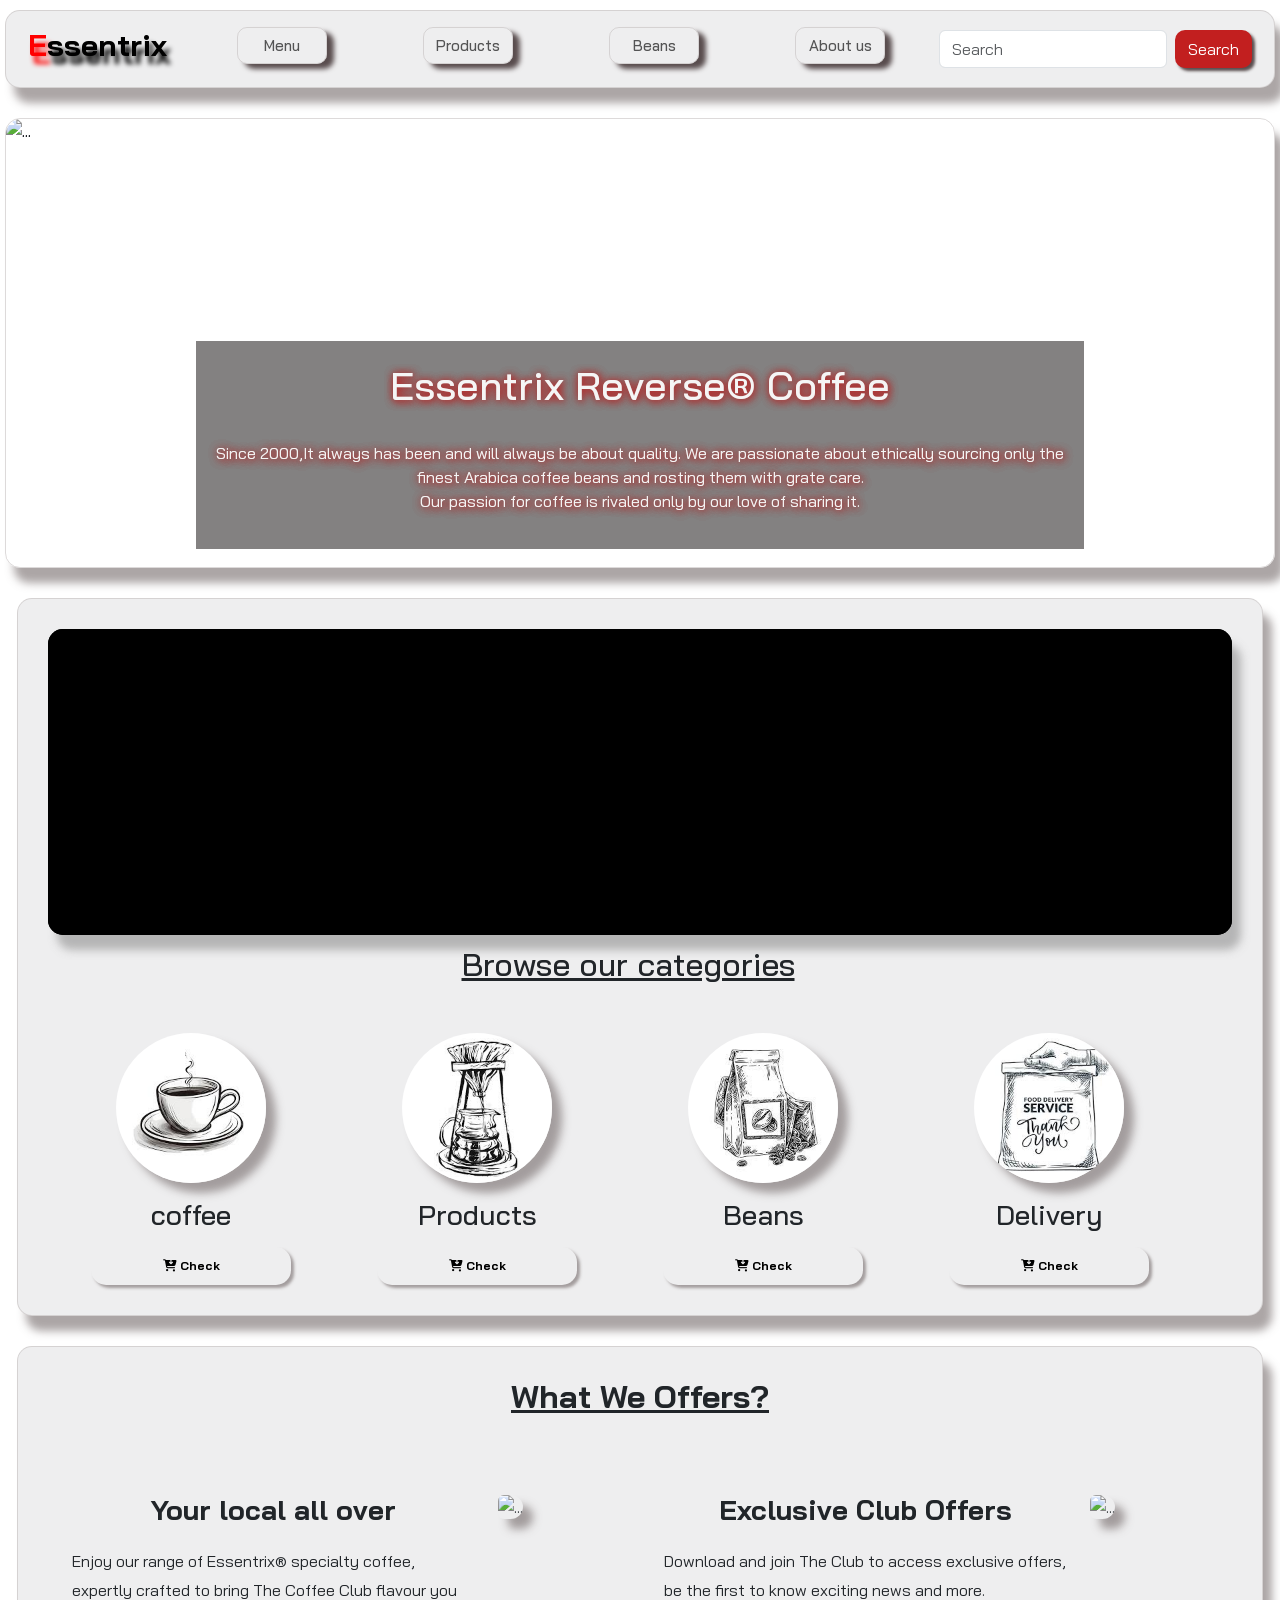
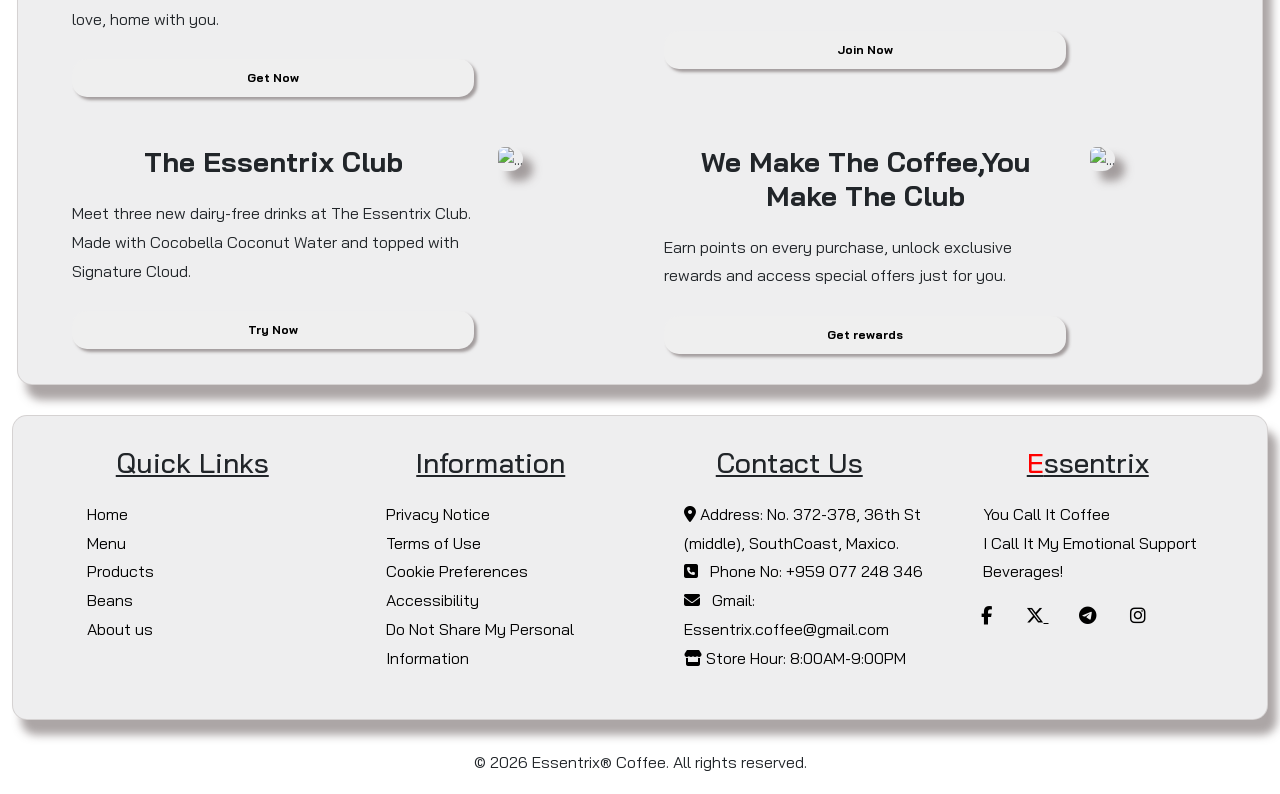
==== index.html @ 64e337c0 "first commit" ====
<!doctype html>
<html lang="en">
  <head>
    <meta charset="UTF-8" />
    <meta name="viewport" content="width=device-width, initial-scale=1.0" />
    <title>Essentrix®</title>

    <!-- favicon -->
    <link
      rel="shortcut icon"
      href="https://encrypted-tbn0.gstatic.com/images?q=tbn:ANd9GcQrZBTirOgzjaBi0u0v0Ea2xCxRLlXn6IQ89g&s"
      type="image/x-icon"
    />

    <!-- font awesome -->
    <link
      rel="stylesheet"
      href="https://cdnjs.cloudflare.com/ajax/libs/font-awesome/6.7.2/css/all.min.css"
      integrity="sha512-Evv84Mr4kqVGRNSgIGL/F/aIDqQb7xQ2vcrdIwxfjThSH8CSR7PBEakCr51Ck+w+/U6swU2Im1vVX0SVk9ABhg=="
      crossorigin="anonymous"
      referrerpolicy="no-referrer"
    />

    <!-- bootstrap cdn -->
    <link
      href="https://cdn.jsdelivr.net/npm/bootstrap@5.3.8/dist/css/bootstrap.min.css"
      rel="stylesheet"
      integrity="sha384-sRIl4kxILFvY47J16cr9ZwB07vP4J8+LH7qKQnuqkuIAvNWLzeN8tE5YBujZqJLB"
      crossorigin="anonymous"
    />

    <!-- google fonts -->
    <link rel="preconnect" href="https://fonts.googleapis.com" />
    <link rel="preconnect" href="https://fonts.gstatic.com" crossorigin />
    <link
      href="https://fonts.googleapis.com/css2?family=Bai+Jamjuree:ital,wght@0,200;0,300;0,400;0,500;0,600;0,700;1,200;1,300;1,400;1,500;1,600;1,700&family=Eczar:wght@400..800&family=Inter:ital,opsz,wght@0,14..32,100..900;1,14..32,100..900&family=Josefin+Sans:ital,wght@0,100..700;1,100..700&display=swap"
      rel="stylesheet"
    />

    <!-- animate.css -->
    <link
      rel="stylesheet"
      href="https://cdnjs.cloudflare.com/ajax/libs/animate.css/4.1.1/animate.min.css"
    />

    <!-- custom css -->
    <link rel="stylesheet" href="style.css" />
  </head>
  <body>
    <!-- nav section -->
    <header>
      <nav class="navbar navbar-expand-lg">
        <div class="container-fluid">
          <a class="navbar-brand mb-2" href="#"
            ><span style="color: red">E</span>ssentrix</a
          >
          <button
            class="navbar-toggler"
            type="button"
            data-bs-toggle="collapse"
            data-bs-target="#navbarNavAltMarkup"
            aria-controls="navbarNavAltMarkup"
            aria-expanded="false"
            aria-label="Toggle navigation"
          >
            <span class="navbar-toggler-icon"
              ><img src="images/images.png" alt="" width="100%"
            /></span>
          </button>

          <div class="collapse navbar-collapse" id="navbarNavAltMarkup">
            <div class="navbar-nav mb-2">
              <a class="nav-link mx-lg-5" href="#">Menu</a>
              <a class="nav-link mx-lg-5" href="#">Products</a>
              <a class="nav-link mx-lg-5" href="#">Beans</a>
              <a class="nav-link mx-lg-5">About us</a>
            </div>

            <form class="d-flex" role="search">
              <input
                class="form-control me-2"
                type="search"
                placeholder="Search"
                aria-label="Search"
              />
              <button class="btn" type="submit">Search</button>
            </form>
          </div>
        </div>
      </nav>
    </header>

    <!-- main section -->
    <main>
      <!--carousel section -->
      <section>
        <div
          id="carouselExampleAutoplaying"
          class="carousel slide"
          data-bs-ride="carousel"
        >
          <div class="carousel-inner">
            <div class="carousel-item active" data-bs-interval="2500">
              <img
                src="https://images.unsplash.com/photo-1453614512568-c4024d13c247?fm=jpg&q=60&w=3000&ixlib=rb-4.1.0&ixid=M3wxMjA3fDB8MHxzZWFyY2h8Mnx8Y29mZmVlJTIwc2hvcHxlbnwwfHwwfHx8MA%3D%3D"
                class="d-block"
                alt="..."
              />
              <div class="carousel-caption d-none d-md-block">
                <h1>Essentrix Reverse® Coffee</h1>
                <br />
                <p>
                  Since 2000,It always has been and will always be about
                  quality. We are passionate about ethically sourcing only the
                  finest Arabica coffee beans and rosting them with grate care.
                  <br />
                  Our passion for coffee is rivaled only by our love of sharing
                  it.
                </p>
              </div>
            </div>

            <div class="carousel-item active" data-bs-interval="2500">
              <img
                src="https://images.pexels.com/photos/1002740/pexels-photo-1002740.jpeg?cs=srgb&dl=pexels-igor-starkov-233202-1002740.jpg&fm=jpg"
                class="d-block"
                alt="..."
              />
              <div class="carousel-caption d-none d-md-block">
                <h1>Essentrix Reverse® Coffee</h1>
                <br />
                <p>
                  Since 2000,It always has been and will always be about
                  quality. We are passionate about ethically sourcing only the
                  finest Arabica coffee beans and rosting them with grate care.
                  <br />
                  Our passion for coffee is rivaled only by our love of sharing
                  it.
                </p>
              </div>
            </div>

            <div class="carousel-item active" data-bs-interval="2500">
              <img
                src="https://sogoodcoffee.com/wp-content/uploads/2019/03/Brewing-Coffee-With-Chemex.jpg"
                class="d-block"
                alt="..."
              />
              <div class="carousel-caption d-none d-md-block">
                <h1>Essentrix Reverse® Coffee</h1>
                <br />
                <p>
                  Since 2000,It always has been and will always be about
                  quality. We are passionate about ethically sourcing only the
                  finest Arabica coffee beans and rosting them with grate care.
                  <br />
                  Our passion for coffee is rivaled only by our love of sharing
                  it.
                </p>
              </div>
            </div>

            <div class="carousel-item active" data-bs-interval="2500">
              <img
                src="https://images.tokopedia.net/blog-tokopedia-com/uploads/2019/09/Latte-art-1024x532.jpg"
                class="d-block"
                alt="..."
              />
              <div class="carousel-caption d-none d-md-block">
                <h1>Essentrix Reverse® Coffee</h1>
                <br />
                <p>
                  Since 2000,It always has been and will always be about
                  quality. We are passionate about ethically sourcing only the
                  finest Arabica coffee beans and rosting them with grate care.
                  <br />
                  Our passion for coffee is rivaled only by our love of sharing
                  it.
                </p>
              </div>
            </div>
          </div>
        </div>
      </section>

      <!-- video & categories section  -->
      <section>
        <div class="container-fluid">
          <div class="row g-2 ourcategories">
            <div class="row vdcontiner g-0">
              <video autoplay muted loop width="100%" class="col-lg-6">
                <source src="videos/essentrix.video.mp4" type="video/mp4" />
              </video>
              <video autoplay muted loop width="100%" class="col-lg-6">
                <source src="videos/Video Project.mp4" type="video/mp4" />
              </video>
            </div>

            <div class="row">
              <div class="container-fluid">
                <div class="row">
                  <div class="categories-title">
                    <h2>Browse our categories</h2>
                  </div>

                  <div class="row categories-form g-3">
                    <div class="col-lg-3 col-md-6 categories-card">
                      <img class="img-fluid" src="/images/coffee.jpeg" alt="" />
                      <h3 class="categories-text">coffee</h3>

                      <a href="#" class="categories-btn"
                        ><i class="fa-solid fa-cart-arrow-down"></i> Check
                      </a>
                    </div>

                    <div class="col-lg-3 col-md-6 categories-card">
                      <img class="img-fluid" src="/images/v6o.jpeg" alt="" />
                      <h3 class="categories-text">Products</h3>

                      <a href="#" class="categories-btn"
                        ><i class="fa-solid fa-cart-arrow-down"></i> Check
                      </a>
                    </div>

                    <div class="col-lg-3 col-md-6 categories-card">
                      <img
                        class="img-fluid"
                        src="/images/coffee-pack.jpeg"
                        alt=""
                      />
                      <h3 class="categories-text">Beans</h3>

                      <a href="#" class="categories-btn"
                        ><i class="fa-solid fa-cart-arrow-down"></i> Check
                      </a>
                    </div>

                    <div class="col-lg-3 col-md-6 categories-card">
                      <img
                        class="img-fluid"
                        src="/images/delivery.jpeg"
                        alt=""
                      />
                      <h3 class="categories-text">Delivery</h3>

                      <a href="#" class="categories-btn"
                        ><i class="fa-solid fa-cart-arrow-down"></i> Check
                      </a>
                    </div>
                  </div>
                </div>
              </div>
            </div>
          </div>
        </div>
      </section>

      <!-- offer section -->
      <section>
        <div class="container-fluid">
          <div class="row offers-info">
            <div><h2 class="offer-title">What We Offers?</h2></div>

            <div class="offer-cardform g-5 col-lg-6 col-md-12">
              <div class="row">
                <div class="col-md-9">
                  <div class="card-body">
                    <h3 class="card-title">Your local all over</h3>
                    <p class="card-text">
                      Enjoy our range of Essentrix® specialty coffee, expertly
                      crafted to bring The Coffee Club flavour you love, home
                      with you.
                    </p>
                    <button class="card-btn">Get Now</button>
                  </div>
                </div>

                <div class="col-md-3">
                  <img
                    src="https://media3.giphy.com/media/v1.Y2lkPWVjZjA1ZTQ3YnNzMDdqMnczM3JvejhqcHBoeXZxeXhtdndvNWh5NmUyMWp1djk4ZSZlcD12MV9naWZzX3NlYXJjaCZjdD1n/iPLOkxZBiwWTxIcyGW/giphy.webp"
                    class="img-fluid rounded-start"
                    alt="..."
                  />
                </div>
              </div>
            </div>

            <div class="offer-cardform g-5 col-lg-6 col-md-12">
              <div class="row">
                <div class="col-md-9">
                  <div class="card-body">
                    <h3 class="card-title">Exclusive Club Offers</h3>
                    <p class="card-text">
                      Download and join The Club to access exclusive offers, be
                      the first to know exciting news and more.
                    </p>
                    <button class="card-btn">Join Now</button>
                  </div>
                </div>

                <div class="col-md-3">
                  <img
                    src="https://media2.giphy.com/media/v1.Y2lkPWVjZjA1ZTQ3NmdlYWVoNGYxeDl5NjRpMGF0NWVkOWQ2cDNsNGJ6ZmJnemE0ZXZiMCZlcD12MV9naWZzX3NlYXJjaCZjdD1n/JUMagNHzWMeAkx9pyV/giphy.webp"
                    class="img-fluid rounded-start"
                    alt="..."
                  />
                </div>
              </div>
            </div>

            <div class="offer-cardform g-5 col-lg-6 col-md-12">
              <div class="row">
                <div class="col-md-9">
                  <div class="card-body">
                    <h3 class="card-title">The Essentrix Club</h3>
                    <p class="card-text">
                      Meet three new dairy-free drinks at The Essentrix Club.
                      Made with Cocobella Coconut Water and topped with
                      Signature Cloud.
                    </p>
                    <button class="card-btn">Try Now</button>
                  </div>
                </div>

                <div class="col-md-3">
                  <img
                    src="https://media2.giphy.com/media/97Qwv5P9HbwjMpHmrp/giphy.webp"
                    class="img-fluid rounded-start"
                    alt="..."
                  />
                </div>
              </div>
            </div>

            <div class="offer-cardform g-5 col-lg-6 col-md-12">
              <div class="row">
                <div class="col-md-9">
                  <div class="card-body">
                    <h3 class="card-title">
                      We Make The Coffee,You Make The Club
                    </h3>
                    <p class="card-text">
                      Earn points on every purchase, unlock exclusive rewards
                      and access special offers just for you.
                    </p>
                    <button class="card-btn">Get rewards</button>
                  </div>
                </div>

                <div class="col-md-3">
                  <img
                    src="https://media2.giphy.com/media/v1.Y2lkPWVjZjA1ZTQ3a3puM205bnF5c2IxdWVkemIwb2p2b3J4cGE2NW12OGg3cjZkbWRheiZlcD12MV9naWZzX3JlbGF0ZWQmY3Q9Zw/41SpMDDPweVpJ8QEWo/giphy.webp"
                    class="img-fluid rounded-start"
                    alt="..."
                  />
                </div>
              </div>
            </div>
          </div>
        </div>
      </section>
    </main>

    <!-- footer -->
    <footer>
      <div class="container-fluid">
        <div class="footer-info row">
          <div class="footer-card col-lg-3 col-md-6">
            <h3 class="footer-title">Quick Links</h3>
            <ul>
              <li><a href="index.html">Home</a></li>
              <li><a href="menu.html">Menu</a></li>
              <li><a href="products.html">Products</a></li>
              <li><a href="bean.html">Beans</a></li>
              <li><a href="about-us.html">About us</a></li>
            </ul>
          </div>

          <div class="footer-card col-lg-3 col-md-6">
            <h3 class="footer-title">Information</h3>
            <ul>
              <li><a href="#">Privacy Notice</a></li>
              <li><a href="#">Terms of Use</a></li>
              <li><a href="#">Cookie Preferences</a></li>
              <li><a href="#">Accessibility</a></li>
              <li><a href="#">Do Not Share My Personal Information</a></li>
            </ul>
          </div>

          <div class="footer-card col-lg-3 col-md-6">
            <h3 class="footer-title">Contact Us</h3>

            <ul>
              <li>
                <a href="#"
                  ><i class="fa-solid fa-location-dot"></i> Address: No.
                  372-378, 36th St (middle), SouthCoast, Maxico.</a
                >
              </li>

              <li>
                <a href="#"
                  ><i class="fa-solid fa-square-phone me-2"></i> Phone No: +959
                  077 248 346</a
                >
              </li>

              <li>
                <a href="#"
                  ><i class="fa-solid fa-envelope me-2"></i> Gmail:
                  Essentrix.coffee@gmail.com</a
                >
              </li>

              <li>
                <a href="#"
                  ><i class="fa-solid fa-store"></i> Store Hour:
                  8:00AM-9:00PM</a
                >
              </li>
            </ul>
          </div>

          <div class="footer-card col-lg-3 col-md-6">
            <h3 class="footer-title">
              <span style="color: red">E</span>ssentrix
            </h3>
            <ul>
              <li>You Call It Coffee</li>
              <li>I Call It My Emotional Support Beverages!</li>
            </ul>
            <div class="social-icons">
              <a href="www.facebook.com"
                ><i class="fa-brands fa-facebook-f"></i
              ></a>

              <a href="www.twitter.com"
                ><i class="fa-brands fa-x-twitter"></i>
              </a>

              <a href="www.linkedin.com">
                <i class="fa-brands fa-telegram"></i
              ></a>

              <a href="www.instagram.com"
                ><i class="fa-brands fa-instagram"></i
              ></a>
            </div>
          </div>
        </div>

        <div class="footer-copytext">
          &copy; 2026 Essentrix® Coffee. All rights reserved.
        </div>
      </div>
    </footer>

    <!-- bootstrap cdn -->
    <script
      src="https://cdn.jsdelivr.net/npm/@popperjs/core@2.11.8/dist/umd/popper.min.js"
      integrity="sha384-I7E8VVD/ismYTF4hNIPjVp/Zjvgyol6VFvRkX/vR+Vc4jQkC+hVqc2pM8ODewa9r"
      crossorigin="anonymous"
    ></script>
    <script
      src="https://cdn.jsdelivr.net/npm/bootstrap@5.3.8/dist/js/bootstrap.min.js"
      integrity="sha384-G/EV+4j2dNv+tEPo3++6LCgdCROaejBqfUeNjuKAiuXbjrxilcCdDz6ZAVfHWe1Y"
      crossorigin="anonymous"
    ></script>
  </body>
</html>
---- style.css ----
/* resetting rules */
* {
  padding: 0;
  margin: 0;
  box-sizing: border-box;
  font-family: "Bai Jamjuree", sans-serif;
  scroll-behavior: smooth;
}

/* nav sections */
.navbar-brand {
  font-size: 30px;
  font-weight: bold;
  text-shadow: 4px 8px 5px;
}
.navbar {
  border-radius: 15px;
  border: 1px solid #c1bdbd8d;
  padding: 10px;
  margin: 10px 5px 20px 5px;
  background-color: #eeeeef;
  box-shadow: 9px 15px 9px rgba(89, 77, 78, 0.5);
  font: 15px bold;
}
.navbar-nav {
  margin: 0 auto;
  font-weight: 500;
}
.navbar-toggler {
  background-color: #c21f1f;
  padding: 3px;
  width: 40px;
  height: 40px;
  border-radius: 50%;
  box-shadow: 7px 5px 5px rgb(89, 77, 78);
}
.btn {
  border-radius: 10px;
  background-color: #c21f1f;
  color: white;
  box-shadow: 3px 3px 3px rgb(89, 77, 78);
  transition: 0.3s;
}
@media screen and (min-width: 1024px) {
  .nav-link {
    border: 1px solid #c1bdbd8d;
    border-radius: 10px;
    width: 90px;
    text-align: center;
    box-shadow: 7px 5px 5px rgb(89, 77, 78);
    transition: all 0.8s;
  }
  .nav-link:hover {
    background-color: #504f4e;
    color: whitesmoke;
    box-shadow: 30px 6px 5px;
    transform: scale(1);
  }
}

/* carousel slides */
.carousel {
  margin: 30px 5px;
  height: 450px;
  border-radius: 15px;
  border: 1px solid #c1bdbd8d;
  box-shadow: 9px 15px 9px rgba(89, 77, 78, 0.5);
}
.carousel-inner,
.carousel-item img {
  border-radius: 15px;
  height: 450px;
  width: 100%;
}
.carousel-caption {
  background-color: #78767674;
  color: whitesmoke;
  text-shadow: 1px 1px 9px #c21f1f;
}

/* <!-- video & categories  section  -->*/
.ourcategories {
  margin: 30px 5px;
  padding: 30px;
  border-radius: 15px;
  background-color: #eeeeef;
  border: 1px solid #c1bdbd8d;
  box-shadow: 9px 15px 9px rgba(89, 77, 78, 0.5);
}
/* video  */
.vdcontiner {
  box-shadow: 9px 15px 9px rgba(126, 126, 126, 0.5);
  background-color: black;
  border-radius: 15px;
}
.vdcontiner video {
  border-radius: 15px;
  padding: 10px;
  background-color: black;
}
/* categories */
.categories-title {
  text-align: center;
  padding: 10px;
  text-decoration: underline;
}
.categories-card {
  text-align: center;
}
.categories-text {
  margin: 15px;
}
.categories-btn {
  padding: 10px;
  margin: 0 auto;
  width: 200px;
  font-weight: bold;
  font-size: 12px;
  border-radius: 15px;
  box-shadow: 3px 3px 3px rgba(89, 77, 78, 0.5);
  text-decoration: none;
  color: black;
  display: block;
  transition: 0.1s;
}

/* offer section */
.offers-info {
  margin: 30px 5px;
  padding: 30px;
  border-radius: 15px;
  background-color: #eeeeef;
  border: 1px solid #c1bdbd8d;
  box-shadow: 9px 15px 9px rgba(89, 77, 78, 0.5);
}
.offer-title {
  margin-bottom: 30px;
  text-align: center;
  font-weight: bold;
  text-decoration: underline;
}
.img-fluid {
  border-radius: 50%;
  height: 150px;
  width: 150px;
  box-shadow: 10px 10px 9px rgba(89, 77, 78, 0.5);
}
.card-title {
  margin-bottom: 20px;
  text-align: center;
  font-weight: bold;
}
.card-text {
  line-height: 1.8rem;
  text-align: start;
}
.card-btn {
  padding: 10px;
  font-weight: bold;
  font-size: 12px;
  width: 100%;
  margin-top: 10px;
  border: none;
  border-radius: 15px;
  box-shadow: 3px 3px 3px rgba(89, 77, 78, 0.5);
  transition: 0.1s;
}
.card-btn:hover,
.categories-btn:hover,
.btn:hover {
  box-shadow: 1px 1px 1px rgba(89, 77, 78, 0.5);
}
@media screen and (max-width: 426px) {
  .img-fluid {
    display: none;
  }
  .categories-card img {
    display: inline-block;
    margin: 20px auto;
  }
}

/* footer section */
.footer-info {
  border-radius: 15px;
  border: 1px solid #c1bdbd8d;
  background-color: #eeeeef;
  box-shadow: 9px 15px 9px rgba(89, 77, 78, 0.5);
  margin: 30px 0;
  padding: 30px;
}
.footer-title {
  margin-bottom: 20px;
  text-decoration: underline;
  text-align: center;
}
ul li a,
li {
  text-decoration: none;
  color: black;
  list-style-type: none;
  line-height: 1.8rem;
}
.footer-copytext {
  text-align: center;
  margin-bottom: 20px;
}
.social-icons a {
  color: black;
  margin-left: 30px;
  font-size: large;
}
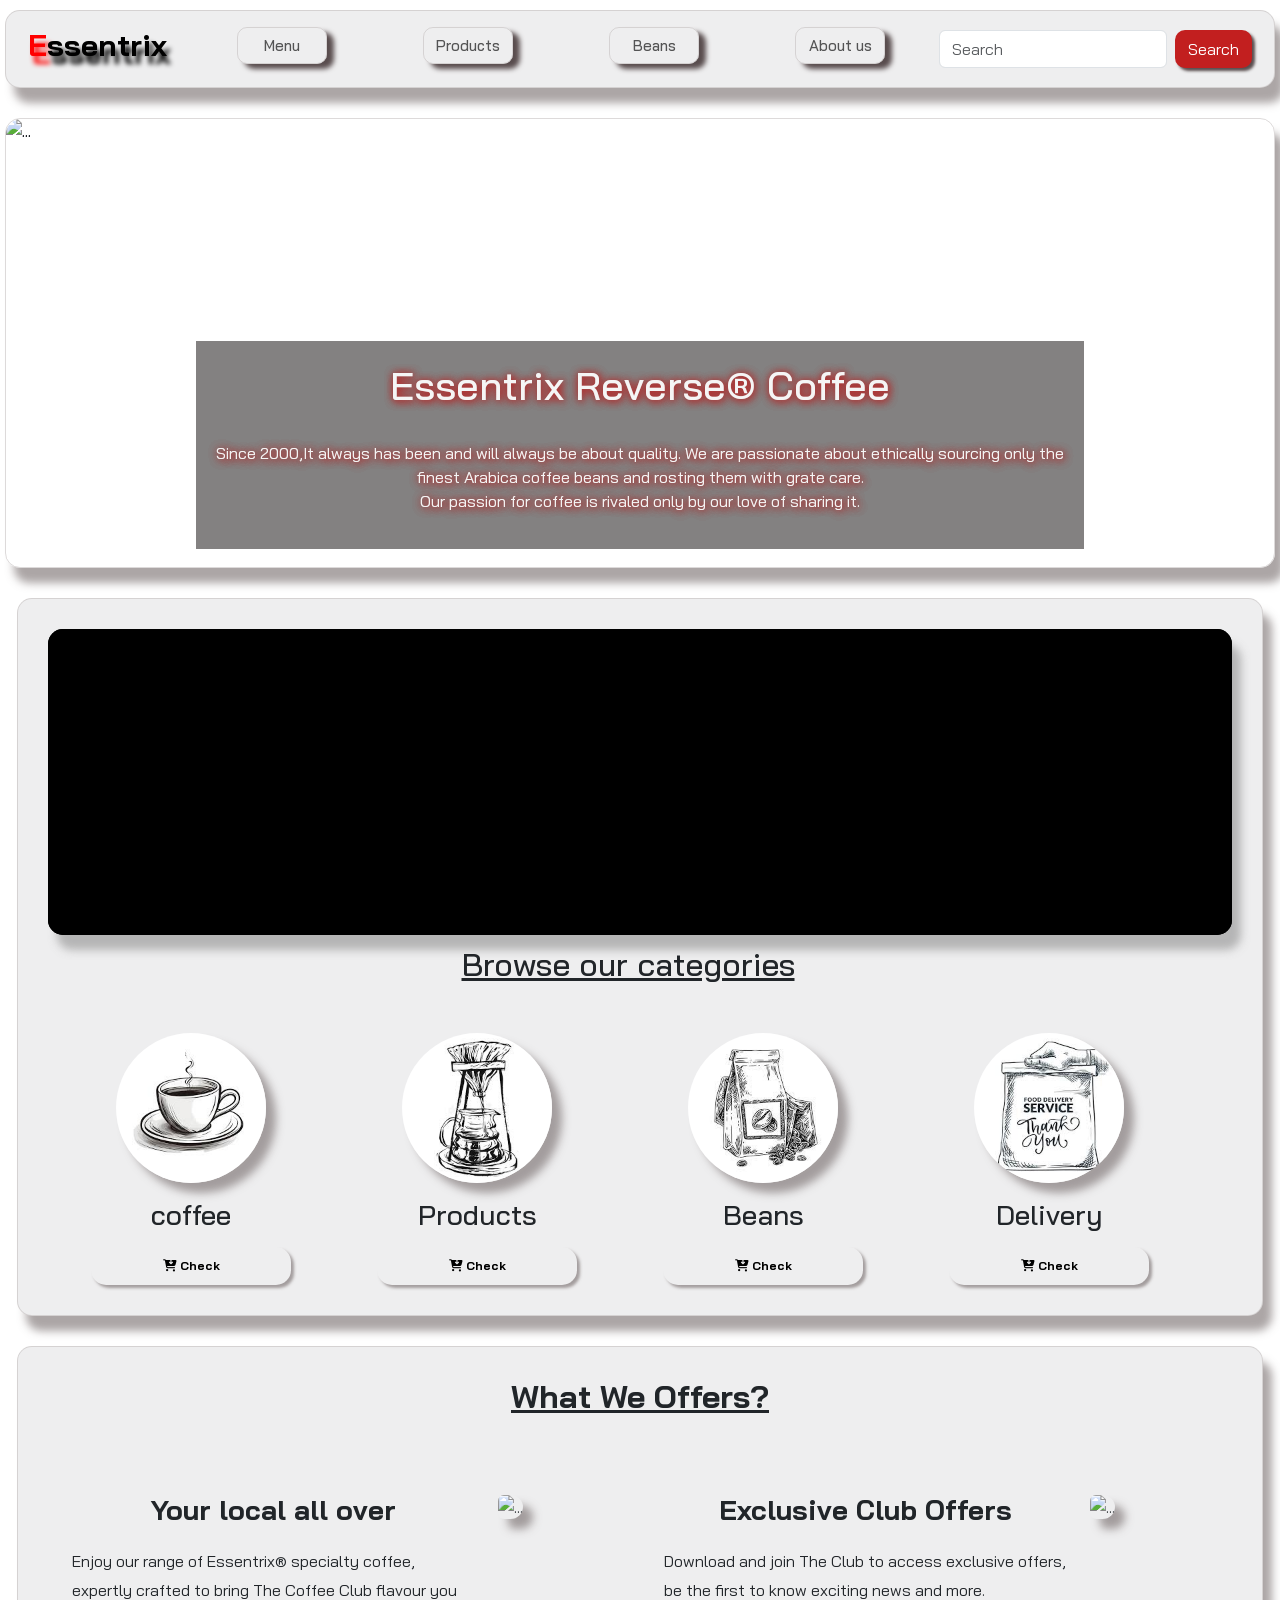
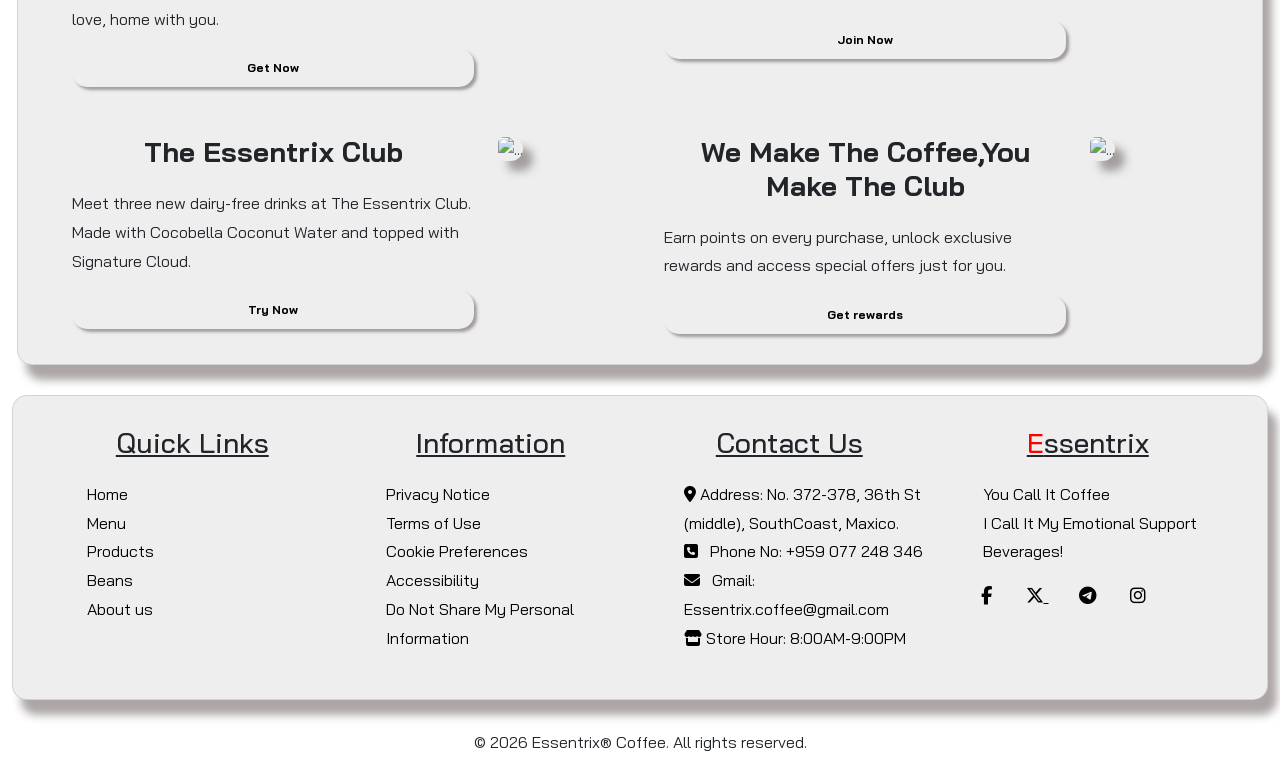
==== commit 892eb61d: "add login.html" ====
--- a/index.html
+++ b/index.html
@@ -51,7 +51,7 @@
     <header>
       <nav class="navbar navbar-expand-lg">
         <div class="container-fluid">
-          <a class="navbar-brand mb-2" href="#"
+          <a class="navbar-brand mb-2" href="index.html"
             ><span style="color: red">E</span>ssentrix</a
           >
           <button
@@ -243,7 +243,7 @@
                       />
                       <h3 class="categories-text">Delivery</h3>
 
-                      <a href="#" class="categories-btn"
+                      <a href="login.html" class="categories-btn"
                         ><i class="fa-solid fa-cart-arrow-down"></i> Check
                       </a>
                     </div>
@@ -271,7 +271,9 @@
                       crafted to bring The Coffee Club flavour you love, home
                       with you.
                     </p>
-                    <button class="card-btn">Get Now</button>
+                    <div>
+                      <a href="login.html" class="card-btn">Get Now</a>
+                    </div>
                   </div>
                 </div>
 
@@ -294,7 +296,9 @@
                       Download and join The Club to access exclusive offers, be
                       the first to know exciting news and more.
                     </p>
-                    <button class="card-btn">Join Now</button>
+                    <div>
+                      <a href="login.html" class="card-btn">Join Now</a>
+                    </div>
                   </div>
                 </div>
 
@@ -318,7 +322,9 @@
                       Made with Cocobella Coconut Water and topped with
                       Signature Cloud.
                     </p>
-                    <button class="card-btn">Try Now</button>
+                    <div>
+                      <a href="login.html" class="card-btn">Try Now</a>
+                    </div>
                   </div>
                 </div>
 
@@ -343,7 +349,9 @@
                       Earn points on every purchase, unlock exclusive rewards
                       and access special offers just for you.
                     </p>
-                    <button class="card-btn">Get rewards</button>
+                    <div>
+                      <a href="login.html" class="card-btn">Get rewards</a>
+                    </div>
                   </div>
                 </div>
 
--- a/style.css
+++ b/style.css
@@ -58,6 +58,8 @@
   }
 }
 
+/* HOME PAGE CSS */
+
 /* carousel slides */
 .carousel {
   margin: 30px 5px;
@@ -159,9 +161,13 @@
   font-weight: bold;
   font-size: 12px;
   width: 100%;
+  display: block;
+  text-align: center;
   margin-top: 10px;
   border: none;
-  border-radius: 15px;
+  text-decoration: none;
+  border-radius: 15px;
+  color: black;
   box-shadow: 3px 3px 3px rgba(89, 77, 78, 0.5);
   transition: 0.1s;
 }
@@ -180,6 +186,55 @@
   }
 }
 
+/* LOGIN FORM CSS */
+
+.login-form {
+  margin: 30px 5px;
+  padding: 30px;
+  font-size: 1.2rem;
+  border-radius: 15px;
+  background-color: #eeeeef;
+  border: 1px solid #c1bdbd8d;
+  box-shadow: 9px 15px 9px rgba(89, 77, 78, 0.5);
+  background-image: url(/images/background-coffeebean-img.webp);
+  background-position: center;
+  background-size: contain;
+}
+.login-title {
+  margin: 0px auto;
+  text-align: center;
+  width: 300px;
+}
+.login-card {
+  margin: 20px 20%;
+  border-radius: 10px;
+  padding: 10px;
+  background-color: #eeeeef;
+  border: 1px solid #c1bdbd8d;
+  box-shadow: 4px 8px 9px rgba(89, 77, 78, 0.5);
+}
+.login-user {
+  padding: 20px;
+  margin: 0 30px;
+}
+.login-forgotpw {
+  margin: 20px auto;
+  text-align: center;
+}
+.sign-in-btn {
+  padding: 10px;
+  margin: 10px auto;
+  width: 100%;
+  border-radius: 15px;
+  display: block;
+  border: none;
+  box-shadow: 3px 3px 3px rgba(89, 77, 78, 0.5);
+  transition: 0.1s;
+}
+.sign-in-btn:hover {
+  box-shadow: 1px 1px 1px rgba(89, 77, 78, 0.5);
+}
+
 /* footer section */
 .footer-info {
   border-radius: 15px;
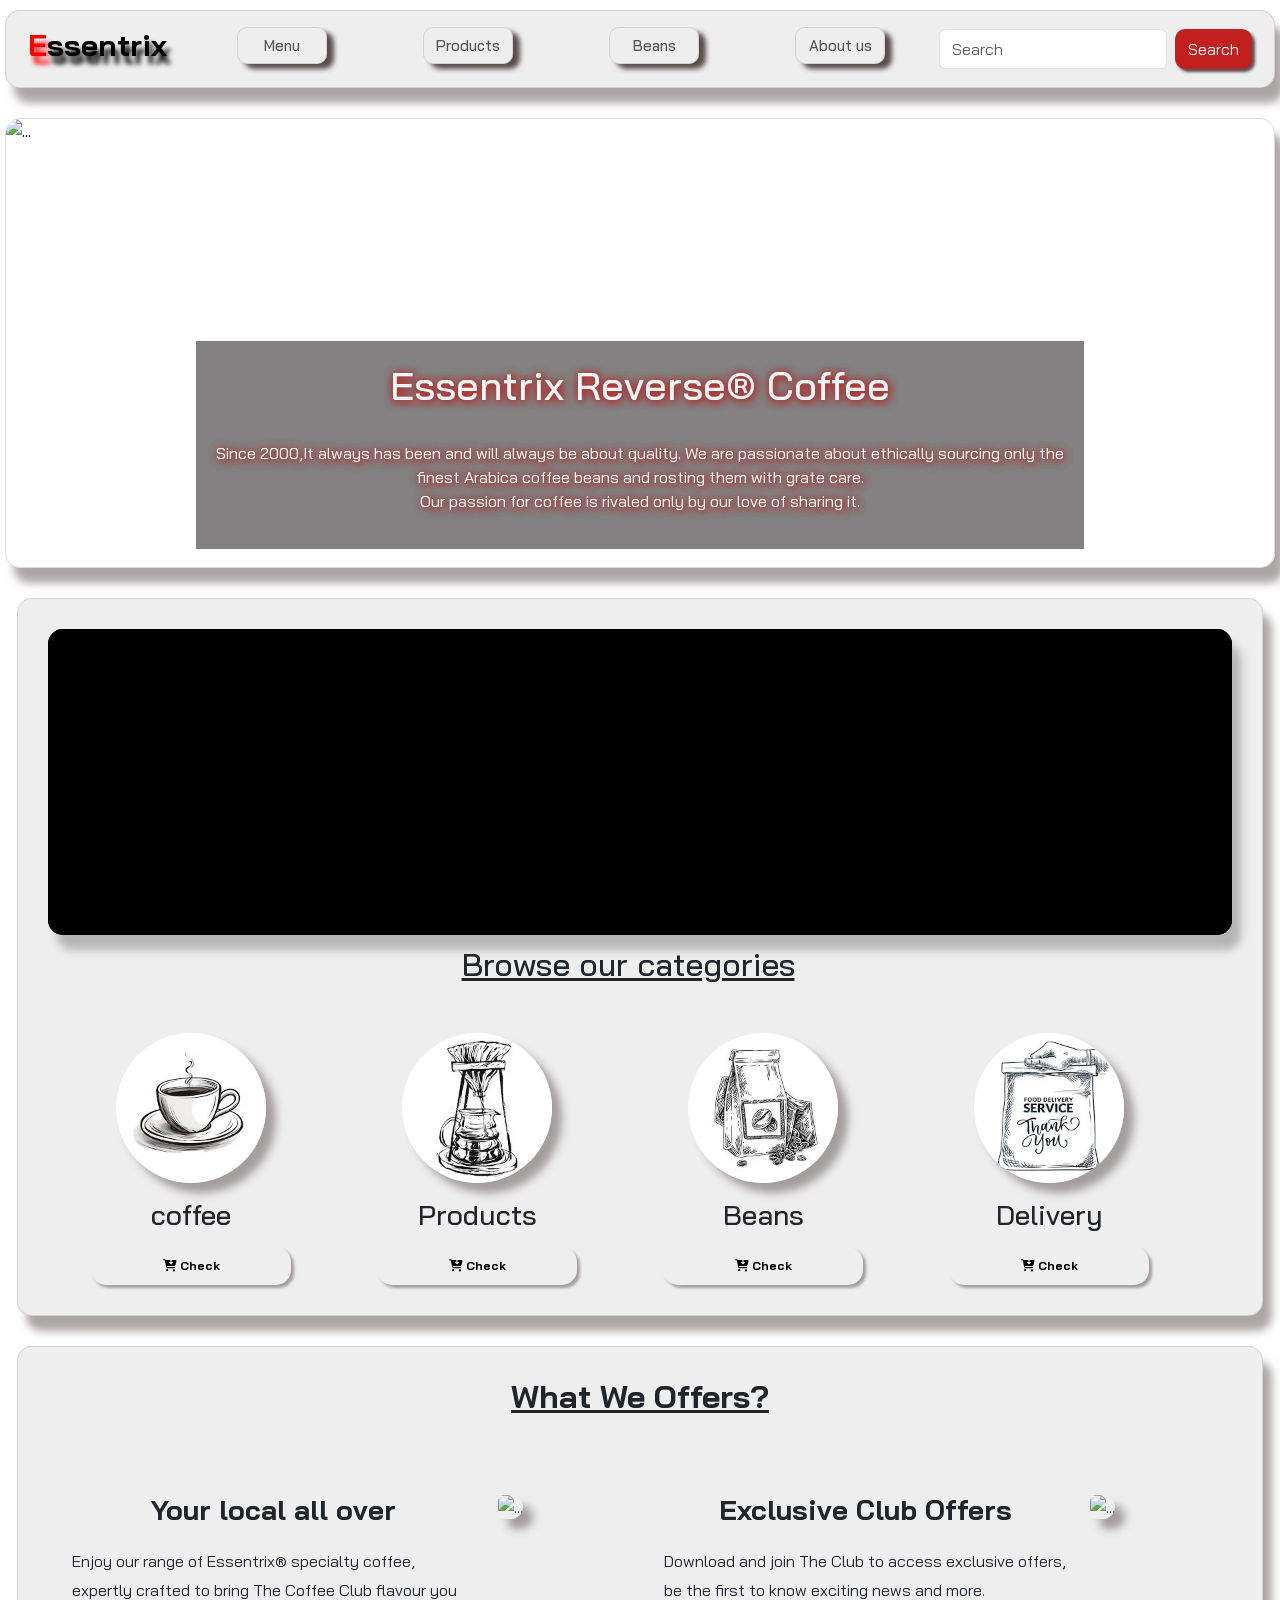
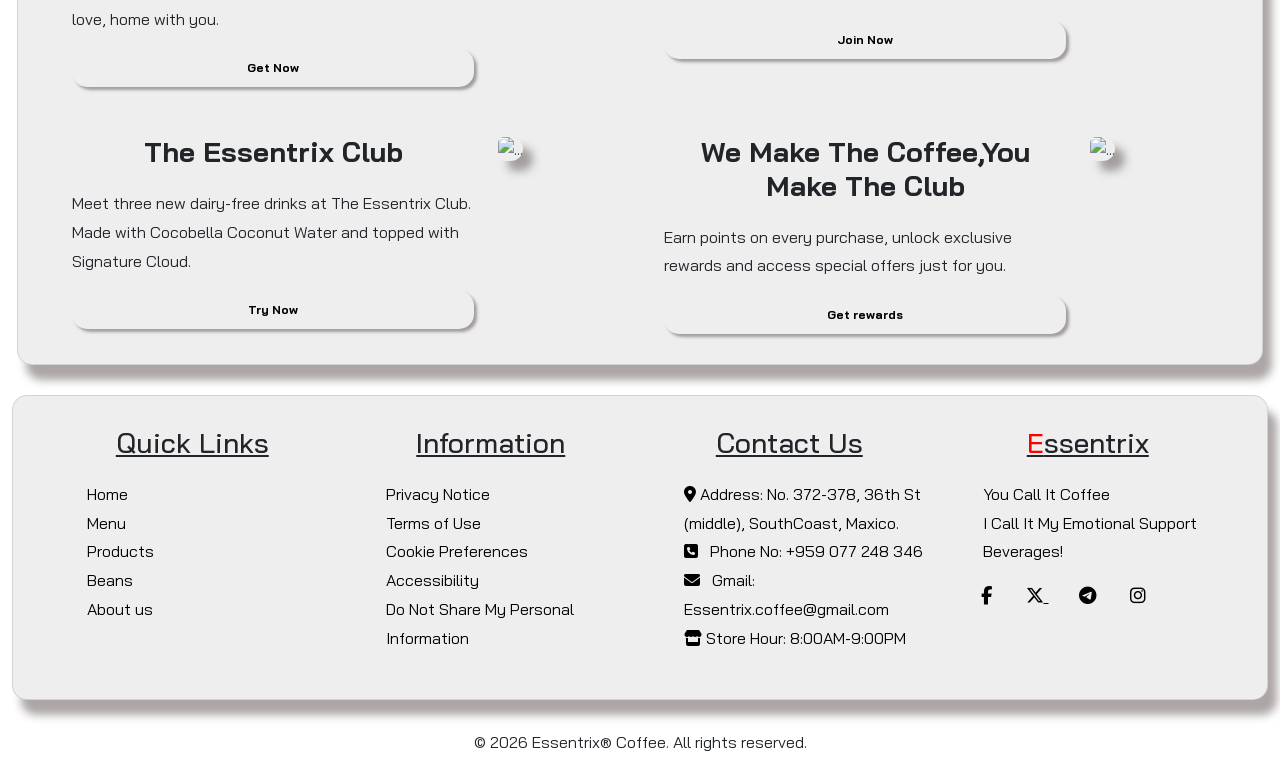
==== commit c6b16651: "add menu.html & bean.html" ====
--- a/index.html
+++ b/index.html
@@ -6,12 +6,10 @@
     <title>Essentrix®</title>
 
     <!-- favicon -->
-    <link
-      rel="shortcut icon"
-      href="https://encrypted-tbn0.gstatic.com/images?q=tbn:ANd9GcQrZBTirOgzjaBi0u0v0Ea2xCxRLlXn6IQ89g&s"
-      type="image/x-icon"
-    />
-
+    <link rel="apple-touch-icon" sizes="180x180" href="images/favicon.ico" />
+    <link rel="icon" type="image/png" sizes="32x32" href="images/favicon.ico" />
+    <link rel="icon" type="image/png" sizes="16x16" href="images/favicon.ico" />
+    <link rel="manifest" href="/site.webmanifest" />
     <!-- font awesome -->
     <link
       rel="stylesheet"
@@ -70,9 +68,9 @@
 
           <div class="collapse navbar-collapse" id="navbarNavAltMarkup">
             <div class="navbar-nav mb-2">
-              <a class="nav-link mx-lg-5" href="#">Menu</a>
+              <a class="nav-link mx-lg-5" href="menu.html">Menu</a>
               <a class="nav-link mx-lg-5" href="#">Products</a>
-              <a class="nav-link mx-lg-5" href="#">Beans</a>
+              <a class="nav-link mx-lg-5" href="bean.html">Beans</a>
               <a class="nav-link mx-lg-5">About us</a>
             </div>
 
--- a/style.css
+++ b/style.css
@@ -58,7 +58,7 @@
   }
 }
 
-/* HOME PAGE CSS */
+/* Home.html CSS */
 
 /* carousel slides */
 .carousel {
@@ -176,20 +176,93 @@
 .btn:hover {
   box-shadow: 1px 1px 1px rgba(89, 77, 78, 0.5);
 }
-@media screen and (max-width: 426px) {
-  .img-fluid {
-    display: none;
-  }
-  .categories-card img {
-    display: inline-block;
-    margin: 20px auto;
-  }
-}
-
-/* LOGIN FORM CSS */
+
+/* Menu.html CSS */
+.menubg {
+  margin: 30px auto;
+  border-radius: 15px;
+  border: 1px solid #c1bdbd8d;
+  box-shadow: 9px 15px 9px rgba(89, 77, 78, 0.5);
+  background-color: #eeeeef;
+}
+.menucardform {
+  margin: 0px;
+}
+.menucard {
+  background: #89868642;
+  backdrop-filter: blur(10px);
+  height: fit-content;
+  margin-top: 60px;
+  margin-bottom: 20px;
+  border-radius: 15px;
+  border: 1px solid #c1bdbd8d;
+  box-shadow: 9px 15px 9px rgba(89, 77, 78, 0.5);
+}
+.card-img {
+  position: absolute;
+  top: -20%;
+  left: 5%;
+  width: 110px;
+  height: 120px;
+}
+.menucard-title {
+  font-weight: bold;
+  margin-top: 10px;
+  margin-left: 50%;
+}
+.menucard-text {
+  text-align: left;
+  padding: 10px;
+  margin-top: 25px;
+}
+.menucard-price {
+  font-weight: bold;
+}
+.menubtn {
+  text-align: center;
+}
+.menucard-btn {
+  text-decoration: none;
+  color: black;
+  background: rgba(245, 245, 245, 0.563);
+  width: 150px;
+  display: block;
+  margin-left: 10px;
+  margin-bottom: 10px;
+  padding: 10px;
+  border-radius: 15px;
+  box-shadow: 3px 3px 3px rgba(89, 77, 78, 0.5);
+  transition: 0.1s;
+}
+button {
+  border: none;
+  background: none;
+}
+.menucard-btn:hover {
+  box-shadow: 1px 1px 1px rgba(89, 77, 78, 0.5);
+}
+/* Products.html CSS */
+.bean-img {
+  position: absolute;
+  top: -25%;
+  left: -10%;
+  width: 220px;
+  height: 150px;
+}
+
+table,
+td,
+th {
+  margin: 10px auto;
+  padding: 10px;
+  border: 1px solid;
+  margin: 10px auto;
+}
+
+/* Login.html CSS */
 
 .login-form {
-  margin: 30px 5px;
+  margin: 30px 0px;
   padding: 30px;
   font-size: 1.2rem;
   border-radius: 15px;
@@ -198,24 +271,29 @@
   box-shadow: 9px 15px 9px rgba(89, 77, 78, 0.5);
   background-image: url(/images/background-coffeebean-img.webp);
   background-position: center;
+  background-repeat: repeat;
   background-size: contain;
 }
 .login-title {
   margin: 0px auto;
   text-align: center;
-  width: 300px;
 }
 .login-card {
-  margin: 20px 20%;
+  margin: 20px auto;
+  width: 50vw;
   border-radius: 10px;
   padding: 10px;
-  background-color: #eeeeef;
+  background-color: #eeeeef94;
+  backdrop-filter: blur(10px);
   border: 1px solid #c1bdbd8d;
   box-shadow: 4px 8px 9px rgba(89, 77, 78, 0.5);
 }
 .login-user {
   padding: 20px;
   margin: 0 30px;
+}
+.form-control {
+  height: 40px;
 }
 .login-forgotpw {
   margin: 20px auto;
@@ -265,3 +343,25 @@
   margin-left: 30px;
   font-size: large;
 }
+
+@media screen and (max-width: 426px) {
+  /* home.html */
+  .img-fluid {
+    display: none;
+  }
+  .categories-card img {
+    display: inline-block;
+    margin: 20px auto;
+  }
+  /* login.html */
+  .login-form {
+    background-image: none;
+    text-align: center;
+  }
+  .login-card {
+    width: fit-content;
+  }
+  .login-user {
+    text-align: left;
+  }
+}
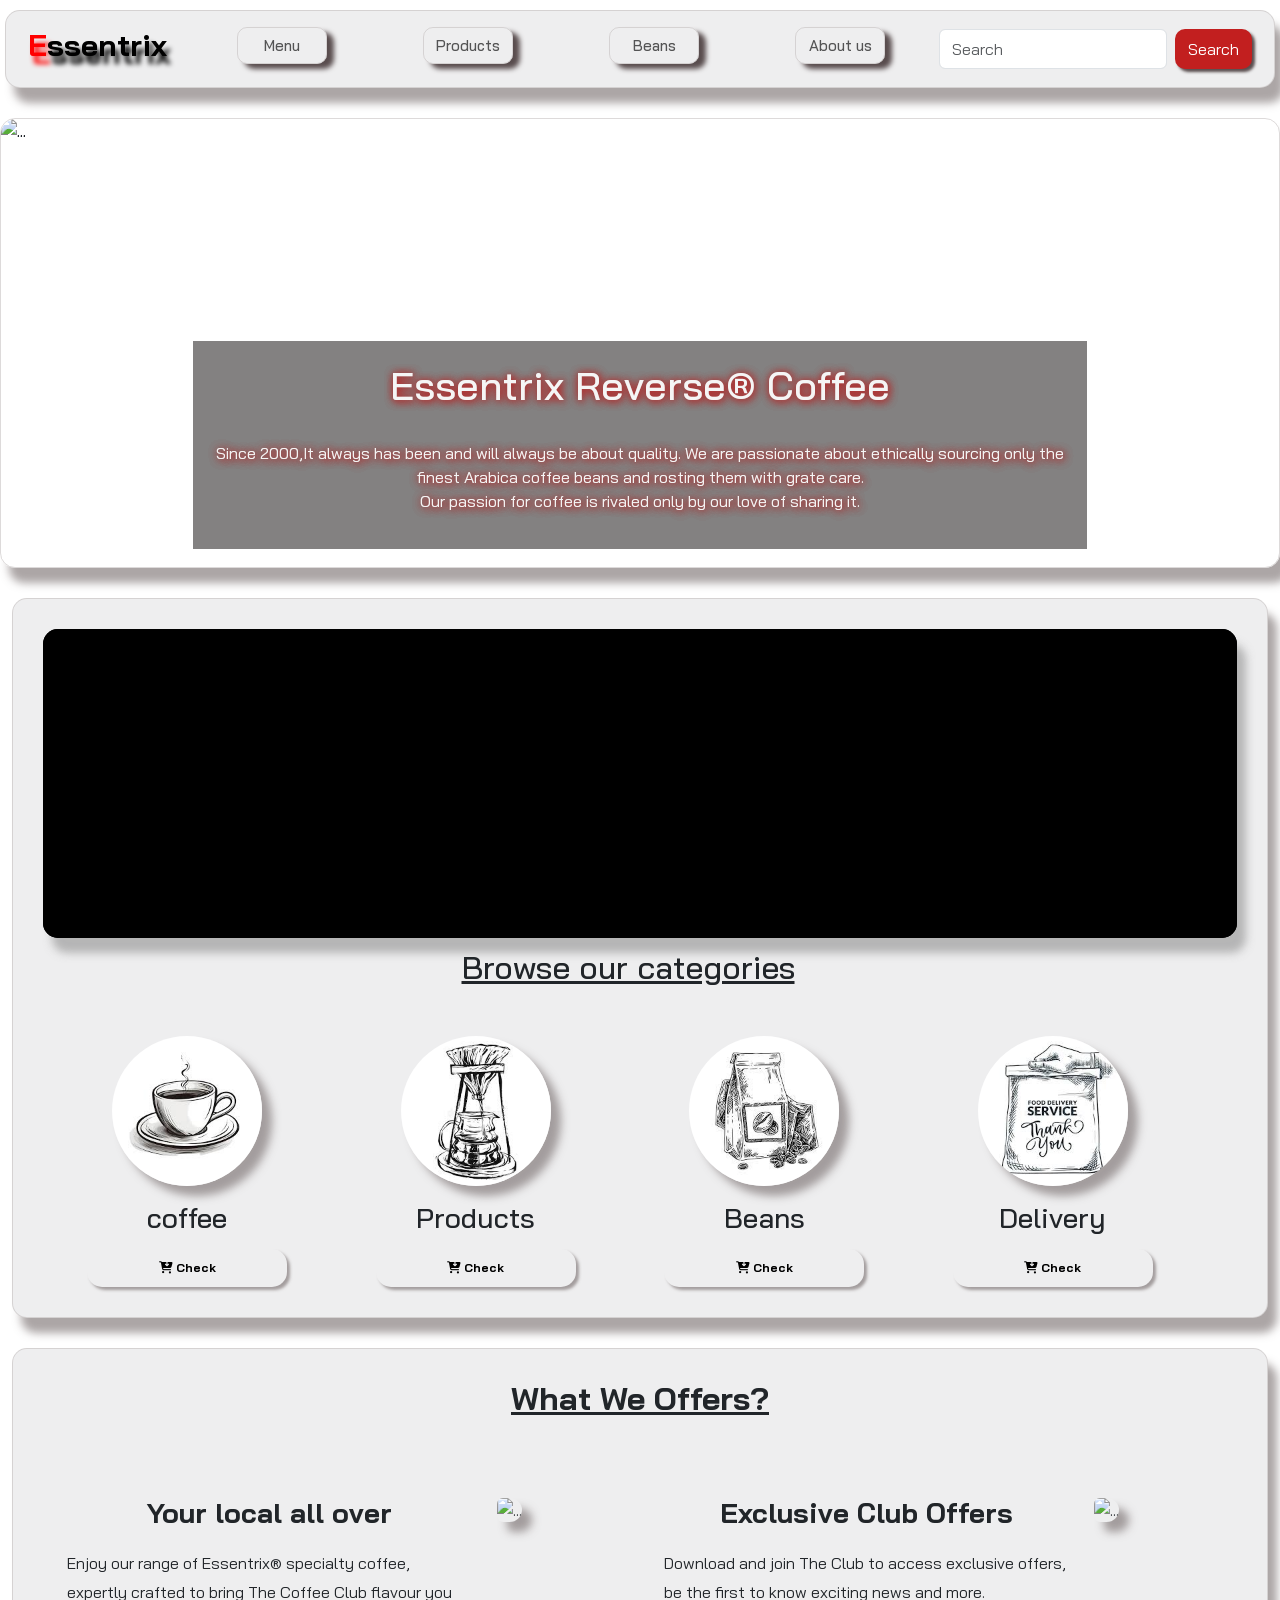
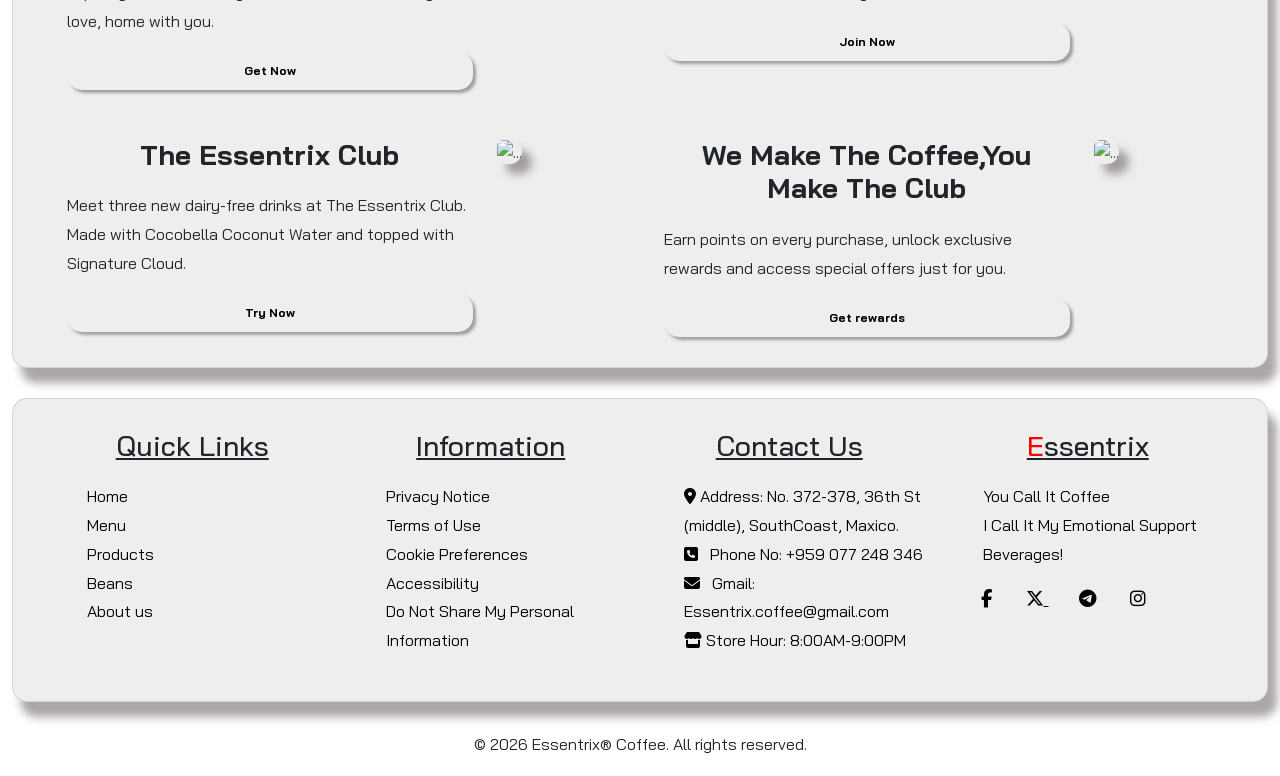
==== commit 16ffee88: "add cardforms" ====
--- a/index.html
+++ b/index.html
@@ -184,7 +184,7 @@
       <!-- video & categories section  -->
       <section>
         <div class="container-fluid">
-          <div class="row g-2 ourcategories">
+          <div class="row g-2 bgfoundation">
             <div class="row vdcontiner g-0">
               <video autoplay muted loop width="100%" class="col-lg-6">
                 <source src="videos/essentrix.video.mp4" type="video/mp4" />
@@ -256,7 +256,7 @@
       <!-- offer section -->
       <section>
         <div class="container-fluid">
-          <div class="row offers-info">
+          <div class="row bgfoundation">
             <div><h2 class="offer-title">What We Offers?</h2></div>
 
             <div class="offer-cardform g-5 col-lg-6 col-md-12">
@@ -370,7 +370,7 @@
     <!-- footer -->
     <footer>
       <div class="container-fluid">
-        <div class="footer-info row">
+        <div class="row bgfoundation">
           <div class="footer-card col-lg-3 col-md-6">
             <h3 class="footer-title">Quick Links</h3>
             <ul>
--- a/style.css
+++ b/style.css
@@ -14,10 +14,10 @@
   text-shadow: 4px 8px 5px;
 }
 .navbar {
-  border-radius: 15px;
-  border: 1px solid #c1bdbd8d;
-  padding: 10px;
-  margin: 10px 5px 20px 5px;
+  margin: 10px 5px 20px;
+  padding: 10px;
+  border-radius: 15px;
+  border: 1px solid #c1bdbd8d;
   background-color: #eeeeef;
   box-shadow: 9px 15px 9px rgba(89, 77, 78, 0.5);
   font: 15px bold;
@@ -62,7 +62,7 @@
 
 /* carousel slides */
 .carousel {
-  margin: 30px 5px;
+  margin: 30px auto;
   height: 450px;
   border-radius: 15px;
   border: 1px solid #c1bdbd8d;
@@ -81,14 +81,7 @@
 }
 
 /* <!-- video & categories  section  -->*/
-.ourcategories {
-  margin: 30px 5px;
-  padding: 30px;
-  border-radius: 15px;
-  background-color: #eeeeef;
-  border: 1px solid #c1bdbd8d;
-  box-shadow: 9px 15px 9px rgba(89, 77, 78, 0.5);
-}
+
 /* video  */
 .vdcontiner {
   box-shadow: 9px 15px 9px rgba(126, 126, 126, 0.5);
@@ -127,14 +120,7 @@
 }
 
 /* offer section */
-.offers-info {
-  margin: 30px 5px;
-  padding: 30px;
-  border-radius: 15px;
-  background-color: #eeeeef;
-  border: 1px solid #c1bdbd8d;
-  box-shadow: 9px 15px 9px rgba(89, 77, 78, 0.5);
-}
+
 .offer-title {
   margin-bottom: 30px;
   text-align: center;
@@ -178,13 +164,7 @@
 }
 
 /* Menu.html CSS */
-.menubg {
-  margin: 30px auto;
-  border-radius: 15px;
-  border: 1px solid #c1bdbd8d;
-  box-shadow: 9px 15px 9px rgba(89, 77, 78, 0.5);
-  background-color: #eeeeef;
-}
+
 .menucardform {
   margin: 0px;
 }
@@ -241,7 +221,7 @@
 .menucard-btn:hover {
   box-shadow: 1px 1px 1px rgba(89, 77, 78, 0.5);
 }
-/* Products.html CSS */
+/* Bean.html CSS */
 .bean-img {
   position: absolute;
   top: -25%;
@@ -262,13 +242,13 @@
 /* Login.html CSS */
 
 .login-form {
-  margin: 30px 0px;
+  margin: 30px auto;
   padding: 30px;
+  border-radius: 15px;
+  border: 1px solid #c1bdbd8d;
+  background-color: #eeeeef;
+  box-shadow: 9px 15px 9px rgba(89, 77, 78, 0.5);
   font-size: 1.2rem;
-  border-radius: 15px;
-  background-color: #eeeeef;
-  border: 1px solid #c1bdbd8d;
-  box-shadow: 9px 15px 9px rgba(89, 77, 78, 0.5);
   background-image: url(/images/background-coffeebean-img.webp);
   background-position: center;
   background-repeat: repeat;
@@ -314,13 +294,13 @@
 }
 
 /* footer section */
-.footer-info {
+.bgfoundation {
+  margin: 30px auto;
+  padding: 30px;
   border-radius: 15px;
   border: 1px solid #c1bdbd8d;
   background-color: #eeeeef;
   box-shadow: 9px 15px 9px rgba(89, 77, 78, 0.5);
-  margin: 30px 0;
-  padding: 30px;
 }
 .footer-title {
   margin-bottom: 20px;
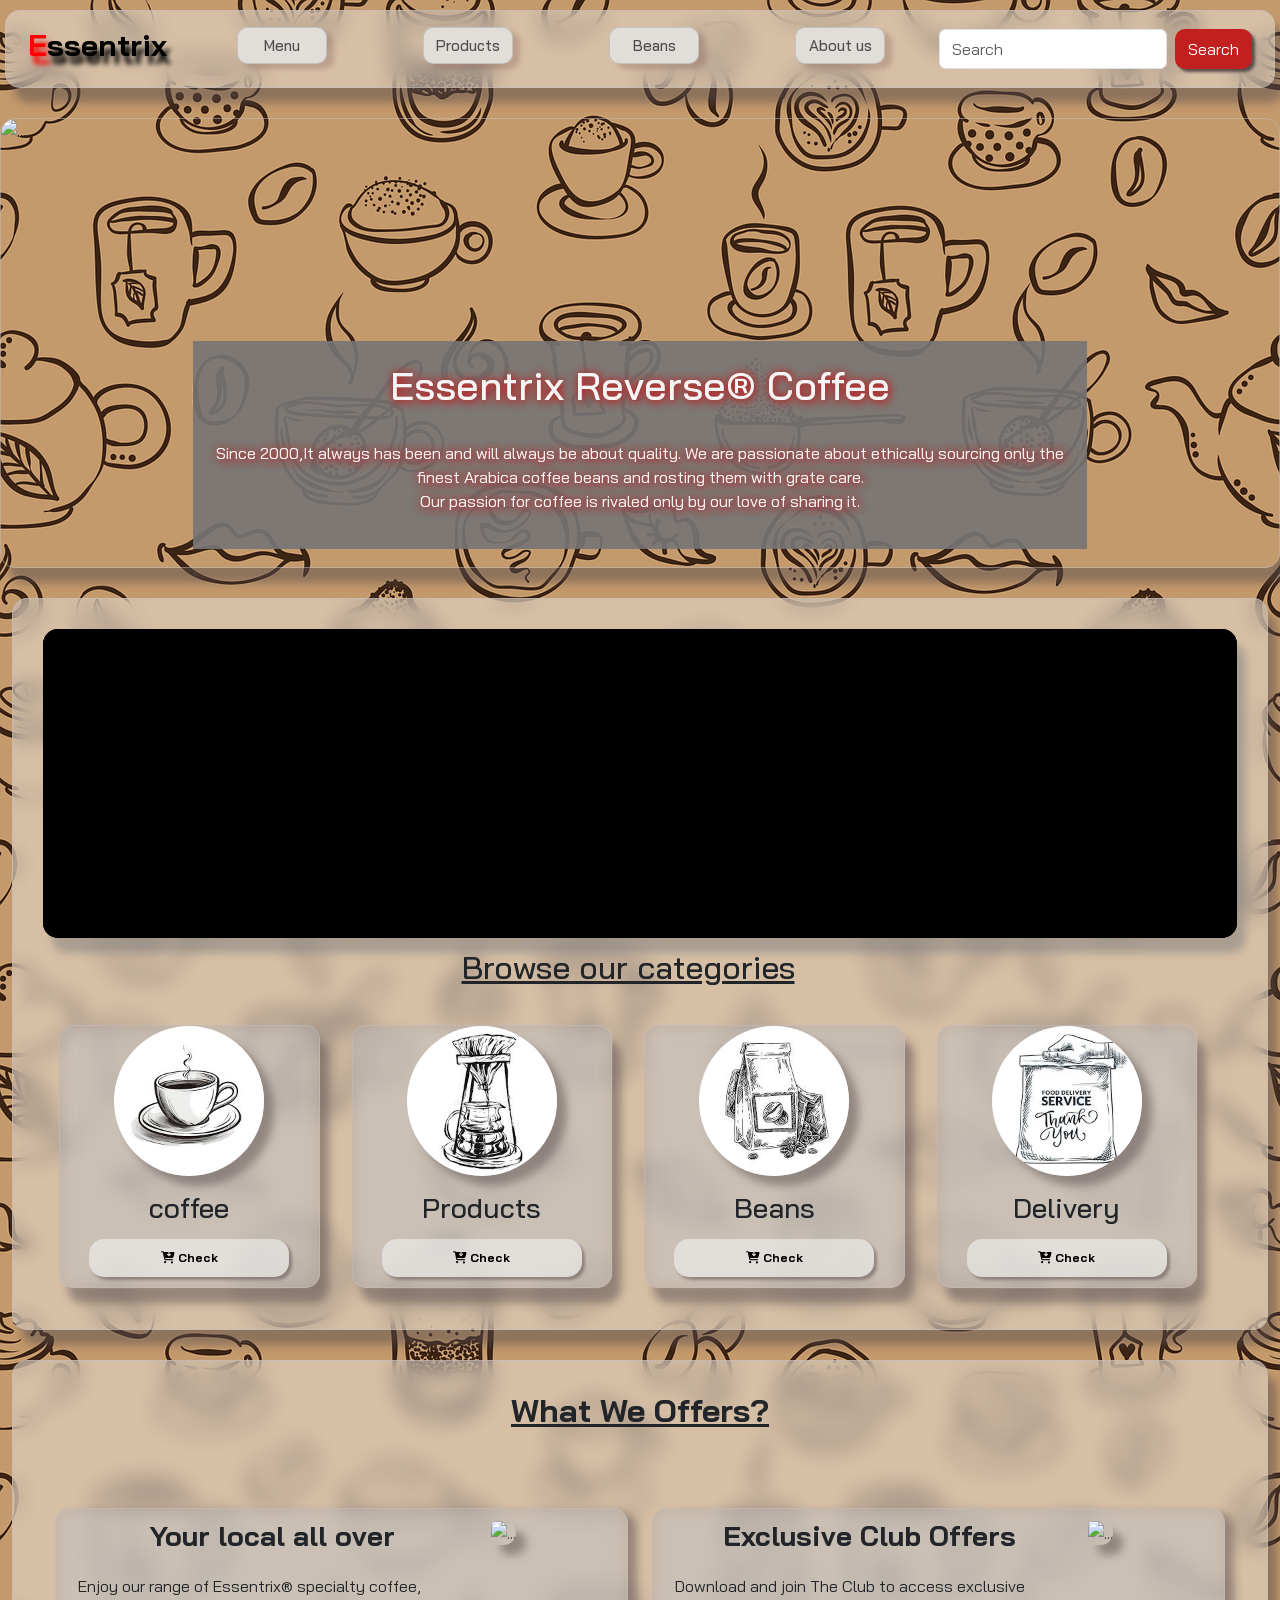
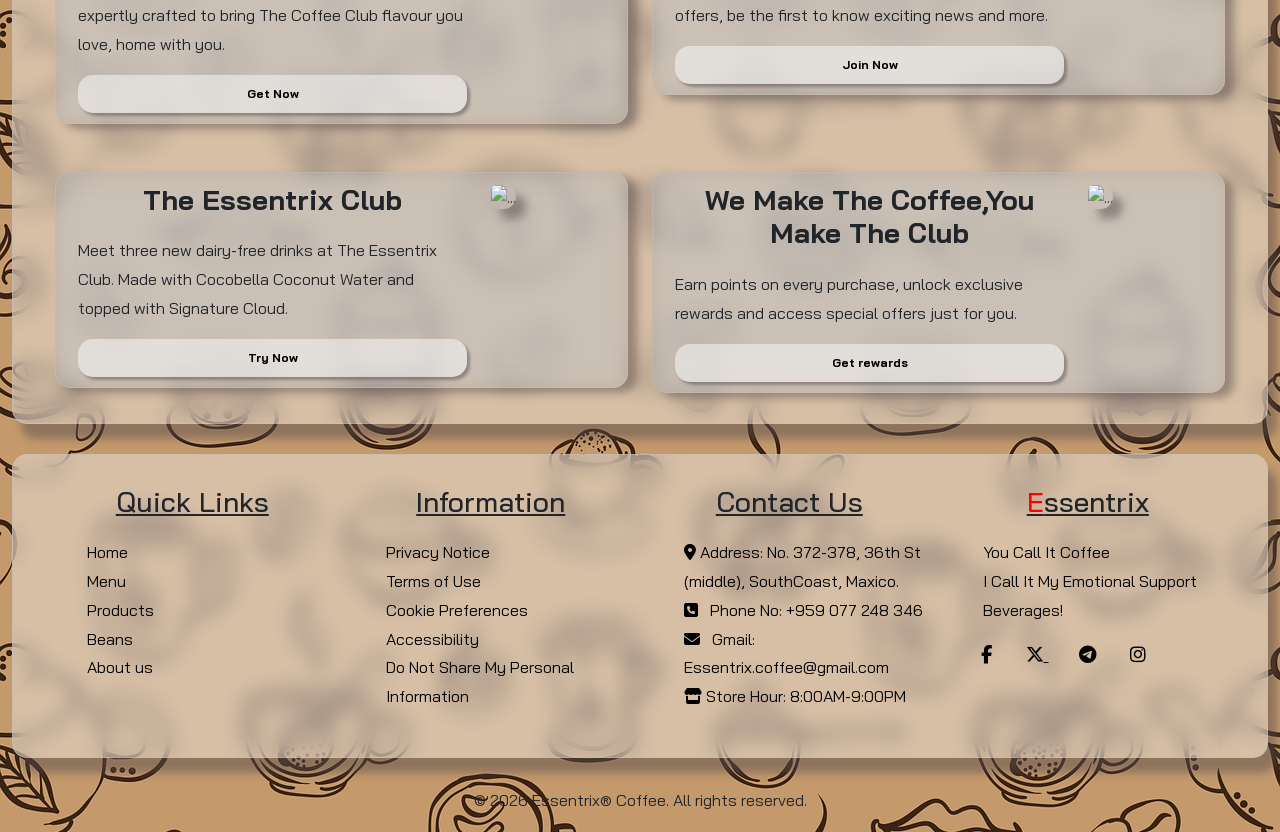
==== commit 10754b9f: "fixed index.html" ====
--- a/index.html
+++ b/index.html
@@ -195,57 +195,57 @@
             </div>
 
             <div class="row">
-              <div class="container-fluid">
-                <div class="row">
-                  <div class="categories-title">
-                    <h2>Browse our categories</h2>
-                  </div>
-
-                  <div class="row categories-form g-3">
-                    <div class="col-lg-3 col-md-6 categories-card">
-                      <img class="img-fluid" src="/images/coffee.jpeg" alt="" />
-                      <h3 class="categories-text">coffee</h3>
-
-                      <a href="#" class="categories-btn"
-                        ><i class="fa-solid fa-cart-arrow-down"></i> Check
-                      </a>
-                    </div>
-
-                    <div class="col-lg-3 col-md-6 categories-card">
-                      <img class="img-fluid" src="/images/v6o.jpeg" alt="" />
-                      <h3 class="categories-text">Products</h3>
-
-                      <a href="#" class="categories-btn"
-                        ><i class="fa-solid fa-cart-arrow-down"></i> Check
-                      </a>
-                    </div>
-
-                    <div class="col-lg-3 col-md-6 categories-card">
-                      <img
-                        class="img-fluid"
-                        src="/images/coffee-pack.jpeg"
-                        alt=""
-                      />
-                      <h3 class="categories-text">Beans</h3>
-
-                      <a href="#" class="categories-btn"
-                        ><i class="fa-solid fa-cart-arrow-down"></i> Check
-                      </a>
-                    </div>
-
-                    <div class="col-lg-3 col-md-6 categories-card">
-                      <img
-                        class="img-fluid"
-                        src="/images/delivery.jpeg"
-                        alt=""
-                      />
-                      <h3 class="categories-text">Delivery</h3>
-
-                      <a href="login.html" class="categories-btn"
-                        ><i class="fa-solid fa-cart-arrow-down"></i> Check
-                      </a>
-                    </div>
-                  </div>
+              <div class="categories-title">
+                <h2>Browse our categories</h2>
+              </div>
+            </div>
+
+            <div class="row categories-form">
+              <div class="col-lg-3 col-md-6 p-3">
+                <div class="categories-card">
+                  <img class="img-fluid" src="/images/coffee.jpeg" alt="" />
+                  <h3 class="categories-text">coffee</h3>
+
+                  <a href="menu.html" class="categories-btn"
+                    ><i class="fa-solid fa-cart-arrow-down"></i> Check
+                  </a>
+                </div>
+              </div>
+
+              <div class="col-lg-3 col-md-6 p-3">
+                <div class="categories-card">
+                  <img class="img-fluid" src="/images/v6o.jpeg" alt="" />
+                  <h3 class="categories-text">Products</h3>
+
+                  <a href="#" class="categories-btn"
+                    ><i class="fa-solid fa-cart-arrow-down"></i> Check
+                  </a>
+                </div>
+              </div>
+
+              <div class="col-lg-3 col-md-6 p-3">
+                <div class="categories-card">
+                  <img
+                    class="img-fluid"
+                    src="/images/coffee-pack.jpeg"
+                    alt=""
+                  />
+                  <h3 class="categories-text">Beans</h3>
+
+                  <a href="bean.html" class="categories-btn"
+                    ><i class="fa-solid fa-cart-arrow-down"></i> Check
+                  </a>
+                </div>
+              </div>
+
+              <div class="col-lg-3 col-md-6 p-3">
+                <div class="categories-card">
+                  <img class="img-fluid" src="/images/delivery.jpeg" alt="" />
+                  <h3 class="categories-text">Delivery</h3>
+
+                  <a href="login.html" class="categories-btn"
+                    ><i class="fa-solid fa-cart-arrow-down"></i> Check
+                  </a>
                 </div>
               </div>
             </div>
@@ -259,8 +259,8 @@
           <div class="row bgfoundation">
             <div><h2 class="offer-title">What We Offers?</h2></div>
 
-            <div class="offer-cardform g-5 col-lg-6 col-md-12">
-              <div class="row">
+            <div class="g-5 col-lg-6 col-md-12">
+              <div class="row offer-cardform">
                 <div class="col-md-9">
                   <div class="card-body">
                     <h3 class="card-title">Your local all over</h3>
@@ -285,8 +285,8 @@
               </div>
             </div>
 
-            <div class="offer-cardform g-5 col-lg-6 col-md-12">
-              <div class="row">
+            <div class="g-5 col-lg-6 col-md-12">
+              <div class="row offer-cardform">
                 <div class="col-md-9">
                   <div class="card-body">
                     <h3 class="card-title">Exclusive Club Offers</h3>
@@ -310,8 +310,8 @@
               </div>
             </div>
 
-            <div class="offer-cardform g-5 col-lg-6 col-md-12">
-              <div class="row">
+            <div class="g-5 col-lg-6 col-md-12">
+              <div class="row offer-cardform">
                 <div class="col-md-9">
                   <div class="card-body">
                     <h3 class="card-title">The Essentrix Club</h3>
@@ -336,8 +336,8 @@
               </div>
             </div>
 
-            <div class="offer-cardform g-5 col-lg-6 col-md-12">
-              <div class="row">
+            <div class="g-5 col-lg-6 col-md-12">
+              <div class="row offer-cardform">
                 <div class="col-md-9">
                   <div class="card-body">
                     <h3 class="card-title">
--- a/style.css
+++ b/style.css
@@ -6,7 +6,9 @@
   font-family: "Bai Jamjuree", sans-serif;
   scroll-behavior: smooth;
 }
-
+body {
+  background-image: url(/images/bgbg.webp);
+}
 /* nav sections */
 .navbar-brand {
   font-size: 30px;
@@ -18,7 +20,8 @@
   padding: 10px;
   border-radius: 15px;
   border: 1px solid #c1bdbd8d;
-  background-color: #eeeeef;
+  background-color: #eeeeef70;
+  backdrop-filter: blur(10px);
   box-shadow: 9px 15px 9px rgba(89, 77, 78, 0.5);
   font: 15px bold;
 }
@@ -43,17 +46,18 @@
 }
 @media screen and (min-width: 1024px) {
   .nav-link {
-    border: 1px solid #c1bdbd8d;
+    border: 1px solid #938f8f5b;
     border-radius: 10px;
     width: 90px;
     text-align: center;
-    box-shadow: 7px 5px 5px rgb(89, 77, 78);
+    background-color: #e1ddd8;
+    box-shadow: 7px 5px 5px rgba(115, 73, 73, 0.26);
     transition: all 0.8s;
   }
   .nav-link:hover {
     background-color: #504f4e;
     color: whitesmoke;
-    box-shadow: 30px 6px 5px;
+    box-shadow: 30px 6px 5px rgba(115, 73, 73, 0.26);
     transform: scale(1);
   }
 }
@@ -99,8 +103,16 @@
   padding: 10px;
   text-decoration: underline;
 }
+
 .categories-card {
   text-align: center;
+  margin: 5px auto;
+  height: 100%;
+  background: #89868642;
+  backdrop-filter: blur(10px);
+  border-radius: 15px;
+  border: 1px solid #c1bdbd8d;
+  box-shadow: 9px 15px 9px rgba(89, 77, 78, 0.5);
 }
 .categories-text {
   margin: 15px;
@@ -111,6 +123,7 @@
   width: 200px;
   font-weight: bold;
   font-size: 12px;
+  background: rgba(245, 245, 245, 0.563);
   border-radius: 15px;
   box-shadow: 3px 3px 3px rgba(89, 77, 78, 0.5);
   text-decoration: none;
@@ -121,6 +134,14 @@
 
 /* offer section */
 
+.offer-cardform {
+  padding: 10px;
+  background: #89868642;
+  backdrop-filter: blur(10px);
+  border-radius: 15px;
+  border: 1px solid #c1bdbd8d;
+  box-shadow: 9px 5px 9px rgba(89, 77, 78, 0.5);
+}
 .offer-title {
   margin-bottom: 30px;
   text-align: center;
@@ -154,6 +175,7 @@
   text-decoration: none;
   border-radius: 15px;
   color: black;
+  background: rgba(245, 245, 245, 0.563);
   box-shadow: 3px 3px 3px rgba(89, 77, 78, 0.5);
   transition: 0.1s;
 }
@@ -166,21 +188,22 @@
 /* Menu.html CSS */
 
 .menucardform {
-  margin: 0px;
+  margin: 10px;
+  height: fit-content;
+  padding: 20px;
 }
 .menucard {
   background: #89868642;
   backdrop-filter: blur(10px);
-  height: fit-content;
-  margin-top: 60px;
-  margin-bottom: 20px;
+  height: 100%;
+  box-sizing: border-box;
   border-radius: 15px;
   border: 1px solid #c1bdbd8d;
   box-shadow: 9px 15px 9px rgba(89, 77, 78, 0.5);
 }
 .card-img {
   position: absolute;
-  top: -20%;
+  top: -10%;
   left: 5%;
   width: 110px;
   height: 120px;
@@ -188,18 +211,22 @@
 .menucard-title {
   font-weight: bold;
   margin-top: 10px;
-  margin-left: 50%;
+  text-align: right;
+  margin-right: 20px;
 }
 .menucard-text {
   text-align: left;
   padding: 10px;
-  margin-top: 25px;
+  margin-top: 35px;
+  height: 70px;
+  overflow: hidden;
 }
 .menucard-price {
   font-weight: bold;
 }
 .menubtn {
   text-align: center;
+  margin-top: -20px;
 }
 .menucard-btn {
   text-decoration: none;
@@ -207,8 +234,7 @@
   background: rgba(245, 245, 245, 0.563);
   width: 150px;
   display: block;
-  margin-left: 10px;
-  margin-bottom: 10px;
+  margin: 7px auto;
   padding: 10px;
   border-radius: 15px;
   box-shadow: 3px 3px 3px rgba(89, 77, 78, 0.5);
@@ -224,17 +250,17 @@
 /* Bean.html CSS */
 .bean-img {
   position: absolute;
-  top: -25%;
-  left: -10%;
+  top: -20%;
+  left: -15%;
+  margin-left: -5%;
   width: 220px;
-  height: 150px;
+  height: 130px;
 }
 
 table,
 td,
 th {
-  margin: 10px auto;
-  padding: 10px;
+  padding: 6px;
   border: 1px solid;
   margin: 10px auto;
 }
@@ -246,14 +272,12 @@
   padding: 30px;
   border-radius: 15px;
   border: 1px solid #c1bdbd8d;
-  background-color: #eeeeef;
   box-shadow: 9px 15px 9px rgba(89, 77, 78, 0.5);
   font-size: 1.2rem;
-  background-image: url(/images/background-coffeebean-img.webp);
-  background-position: center;
-  background-repeat: repeat;
-  background-size: contain;
-}
+  background-color: #eeeeef70;
+  backdrop-filter: blur(10px);
+}
+
 .login-title {
   margin: 0px auto;
   text-align: center;
@@ -263,7 +287,7 @@
   width: 50vw;
   border-radius: 10px;
   padding: 10px;
-  background-color: #eeeeef94;
+  background: #89868642;
   backdrop-filter: blur(10px);
   border: 1px solid #c1bdbd8d;
   box-shadow: 4px 8px 9px rgba(89, 77, 78, 0.5);
@@ -299,8 +323,9 @@
   padding: 30px;
   border-radius: 15px;
   border: 1px solid #c1bdbd8d;
-  background-color: #eeeeef;
-  box-shadow: 9px 15px 9px rgba(89, 77, 78, 0.5);
+  box-shadow: 9px 15px 9px rgba(89, 77, 78, 0.5);
+  background-color: #eeeeef70;
+  backdrop-filter: blur(10px);
 }
 .footer-title {
   margin-bottom: 20px;
@@ -326,6 +351,9 @@
 
 @media screen and (max-width: 426px) {
   /* home.html */
+  .carousel {
+    display: none;
+  }
   .img-fluid {
     display: none;
   }
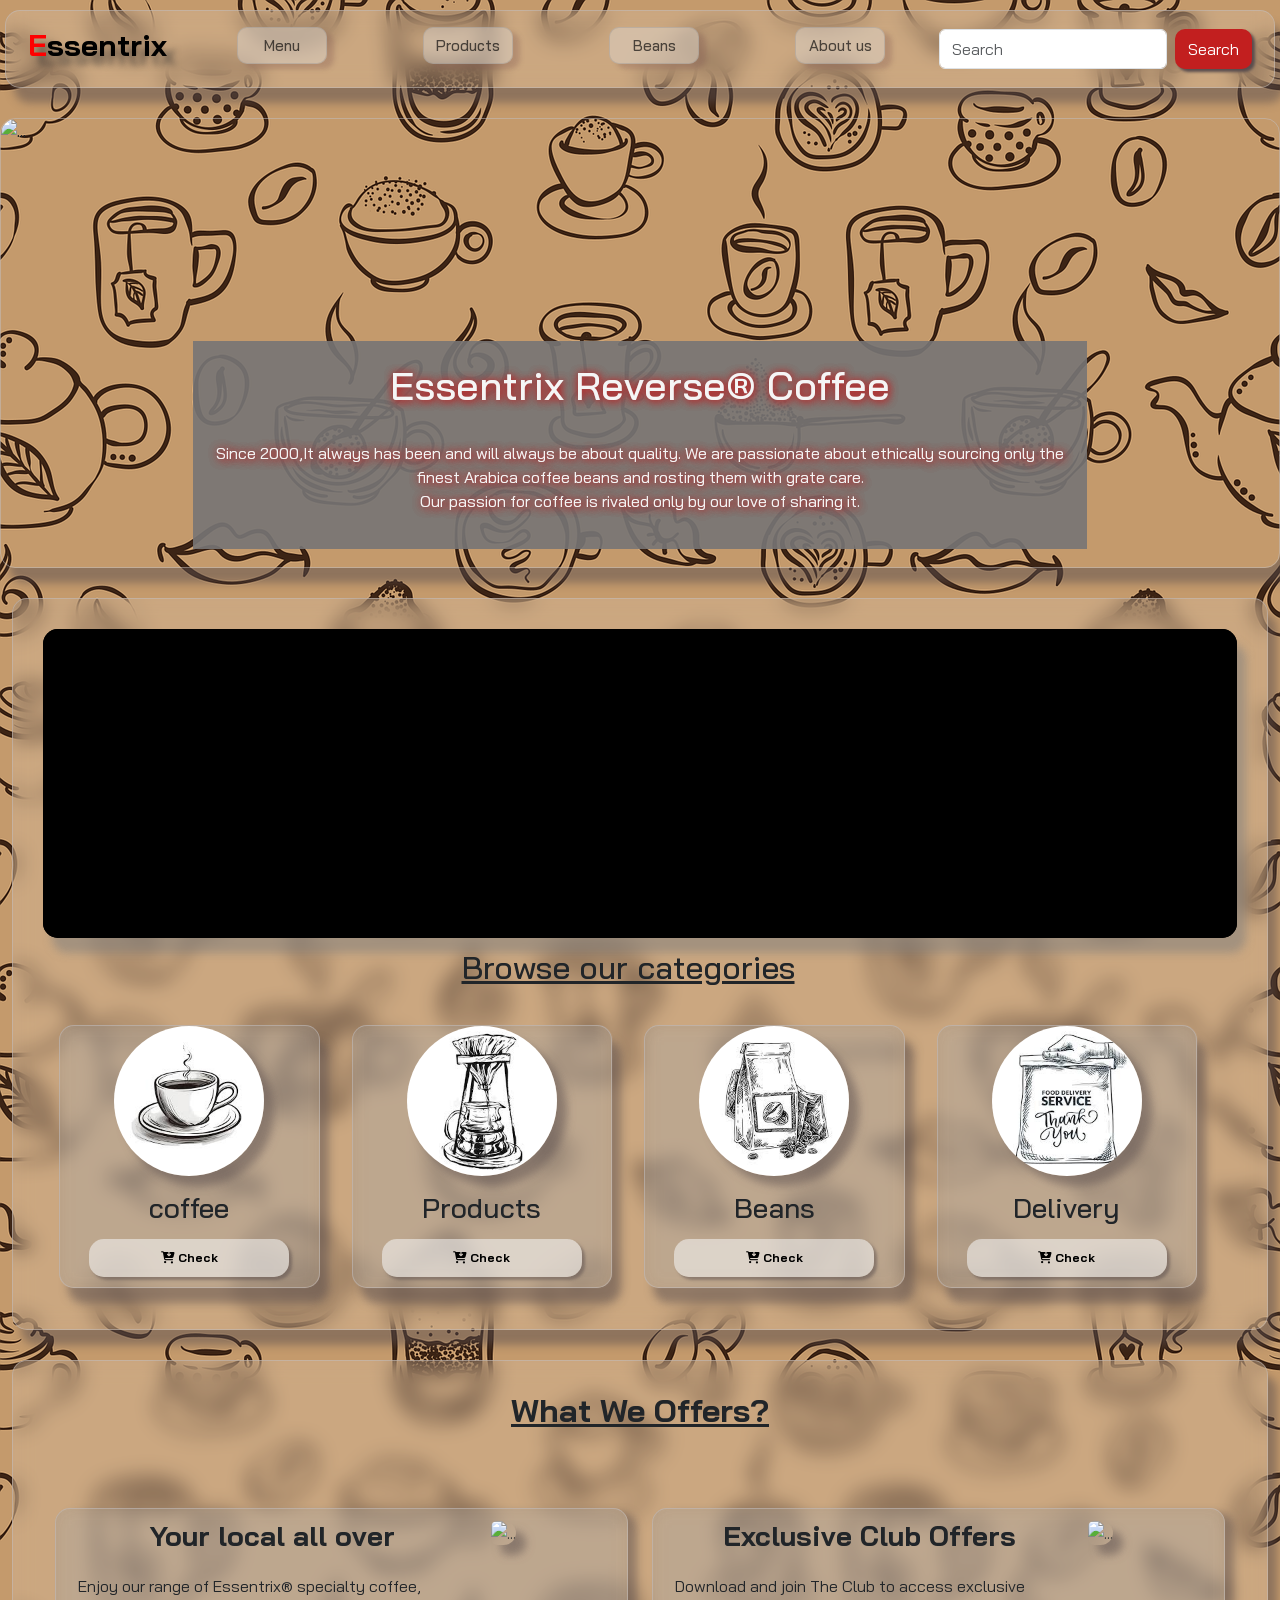
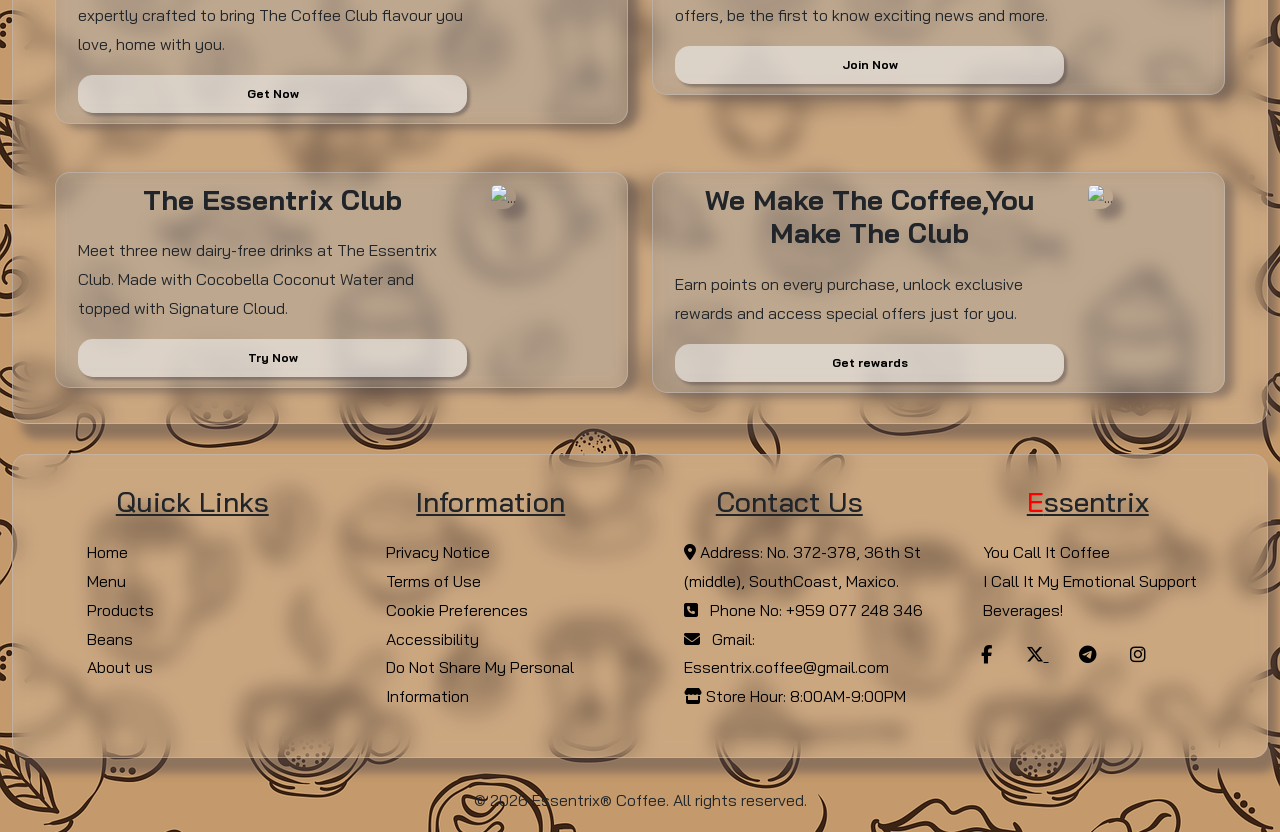
==== commit 3f5e593f: "add about.html" ====
--- a/index.html
+++ b/index.html
@@ -71,7 +71,7 @@
               <a class="nav-link mx-lg-5" href="menu.html">Menu</a>
               <a class="nav-link mx-lg-5" href="#">Products</a>
               <a class="nav-link mx-lg-5" href="bean.html">Beans</a>
-              <a class="nav-link mx-lg-5">About us</a>
+              <a class="nav-link mx-lg-5" href="about.html">About us</a>
             </div>
 
             <form class="d-flex" role="search">
@@ -378,7 +378,7 @@
               <li><a href="menu.html">Menu</a></li>
               <li><a href="products.html">Products</a></li>
               <li><a href="bean.html">Beans</a></li>
-              <li><a href="about-us.html">About us</a></li>
+              <li><a href="about.html">About us</a></li>
             </ul>
           </div>
 
--- a/style.css
+++ b/style.css
@@ -13,14 +13,14 @@
 .navbar-brand {
   font-size: 30px;
   font-weight: bold;
-  text-shadow: 4px 8px 5px;
+  text-shadow: 9px 9px 6px rgba(50, 48, 48, 0.548);
 }
 .navbar {
   margin: 10px 5px 20px;
   padding: 10px;
   border-radius: 15px;
   border: 1px solid #c1bdbd8d;
-  background-color: #eeeeef70;
+  background-color: #eeeeef27;
   backdrop-filter: blur(10px);
   box-shadow: 9px 15px 9px rgba(89, 77, 78, 0.5);
   font: 15px bold;
@@ -50,12 +50,12 @@
     border-radius: 10px;
     width: 90px;
     text-align: center;
-    background-color: #e1ddd8;
+    background-color: #e1ddd86f;
     box-shadow: 7px 5px 5px rgba(115, 73, 73, 0.26);
     transition: all 0.8s;
   }
   .nav-link:hover {
-    background-color: #504f4e;
+    background-color: #504f4e75;
     color: whitesmoke;
     box-shadow: 30px 6px 5px rgba(115, 73, 73, 0.26);
     transform: scale(1);
@@ -265,6 +265,29 @@
   margin: 10px auto;
 }
 
+/* About.html CSS */
+.card {
+  background-color: rgba(245, 245, 220, 0.011);
+  border: none;
+}
+.cardimg img {
+  width: 100%;
+  height: 480px;
+  margin-bottom: 40px;
+  border-radius: 15px;
+}
+.cardimg-2 img {
+  border-radius: 15px;
+  float: left;
+  width: 400px;
+  height: 100%;
+  margin: 20px 20px 20px 0px;
+}
+.cardbody {
+  line-height: 1.8rem;
+  font-size: large;
+}
+
 /* Login.html CSS */
 
 .login-form {
@@ -324,7 +347,7 @@
   border-radius: 15px;
   border: 1px solid #c1bdbd8d;
   box-shadow: 9px 15px 9px rgba(89, 77, 78, 0.5);
-  background-color: #eeeeef70;
+  background-color: #eeeeef27;
   backdrop-filter: blur(10px);
 }
 .footer-title {
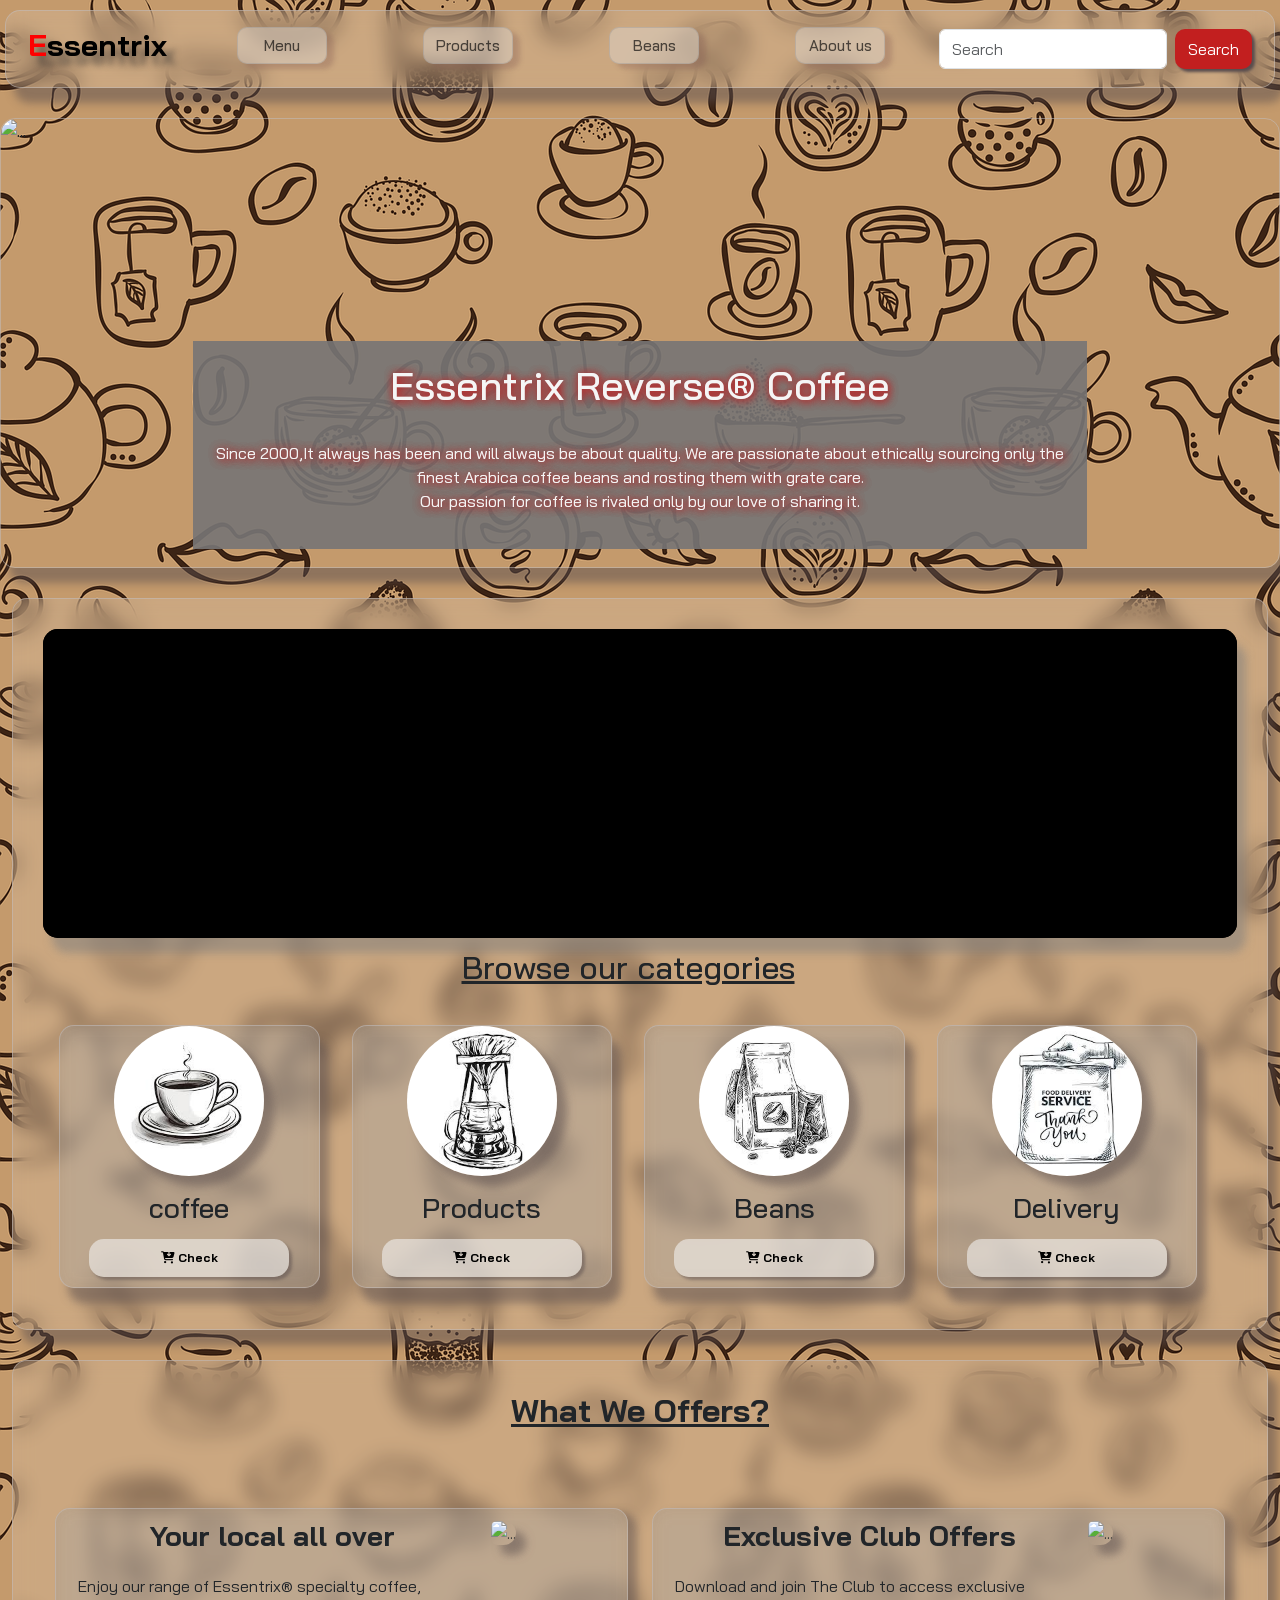
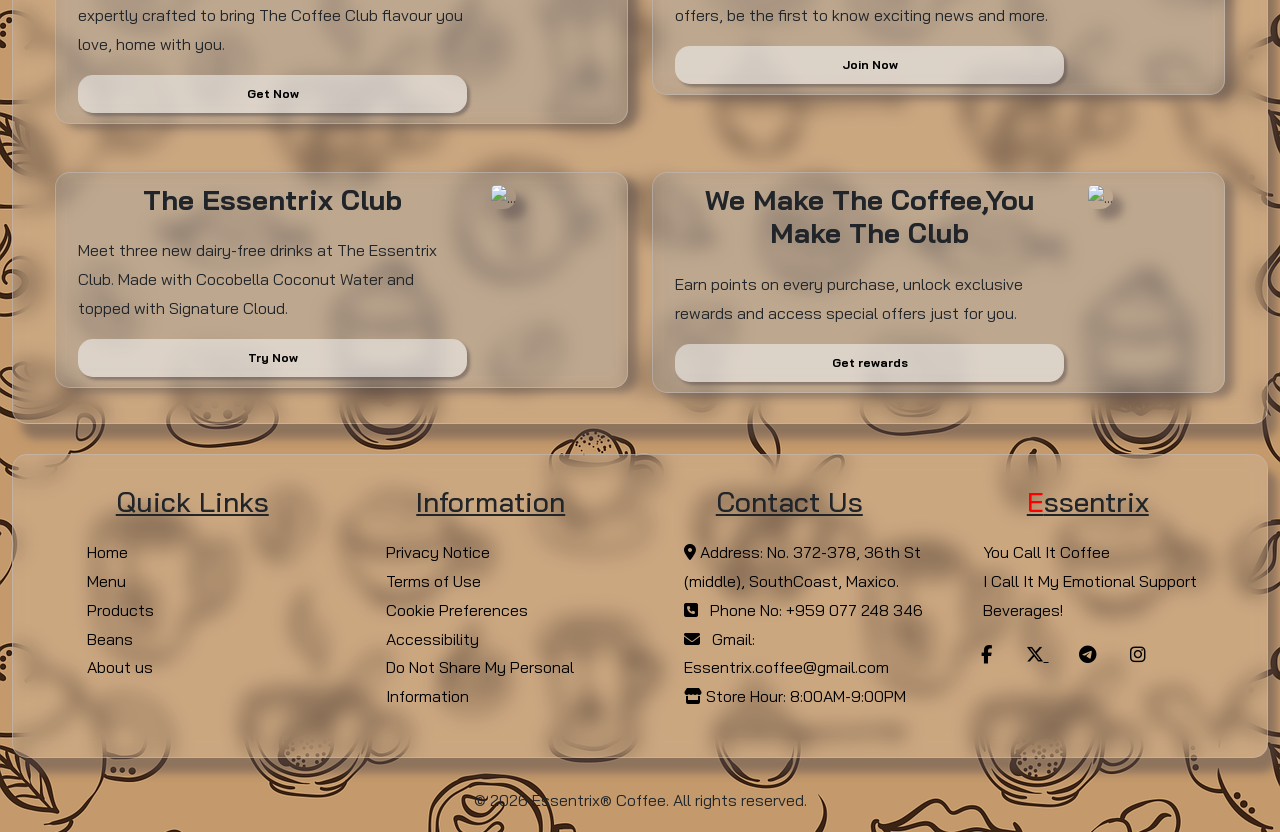
==== commit 5a725178: "add cardform" ====
--- a/index.html
+++ b/index.html
@@ -69,7 +69,7 @@
           <div class="collapse navbar-collapse" id="navbarNavAltMarkup">
             <div class="navbar-nav mb-2">
               <a class="nav-link mx-lg-5" href="menu.html">Menu</a>
-              <a class="nav-link mx-lg-5" href="#">Products</a>
+              <a class="nav-link mx-lg-5" href="products.html">Products</a>
               <a class="nav-link mx-lg-5" href="bean.html">Beans</a>
               <a class="nav-link mx-lg-5" href="about.html">About us</a>
             </div>
@@ -374,7 +374,7 @@
           <div class="footer-card col-lg-3 col-md-6">
             <h3 class="footer-title">Quick Links</h3>
             <ul>
-              <li><a href="index.html">Home</a></li>
+              <li><a href="#">Home</a></li>
               <li><a href="menu.html">Menu</a></li>
               <li><a href="products.html">Products</a></li>
               <li><a href="bean.html">Beans</a></li>
--- a/style.css
+++ b/style.css
@@ -250,10 +250,10 @@
 /* Bean.html CSS */
 .bean-img {
   position: absolute;
-  top: -20%;
-  left: -15%;
+  top: -70px;
+  left: -6px;
   margin-left: -5%;
-  width: 220px;
+  width: 160px;
   height: 130px;
 }
 
@@ -297,7 +297,7 @@
   border: 1px solid #c1bdbd8d;
   box-shadow: 9px 15px 9px rgba(89, 77, 78, 0.5);
   font-size: 1.2rem;
-  background-color: #eeeeef70;
+  background-color: #eeeeef27;
   backdrop-filter: blur(10px);
 }
 
@@ -384,6 +384,11 @@
     display: inline-block;
     margin: 20px auto;
   }
+  /* About.html */
+  .cardimg-2,
+  .cardimg {
+    display: none;
+  }
   /* login.html */
   .login-form {
     background-image: none;
